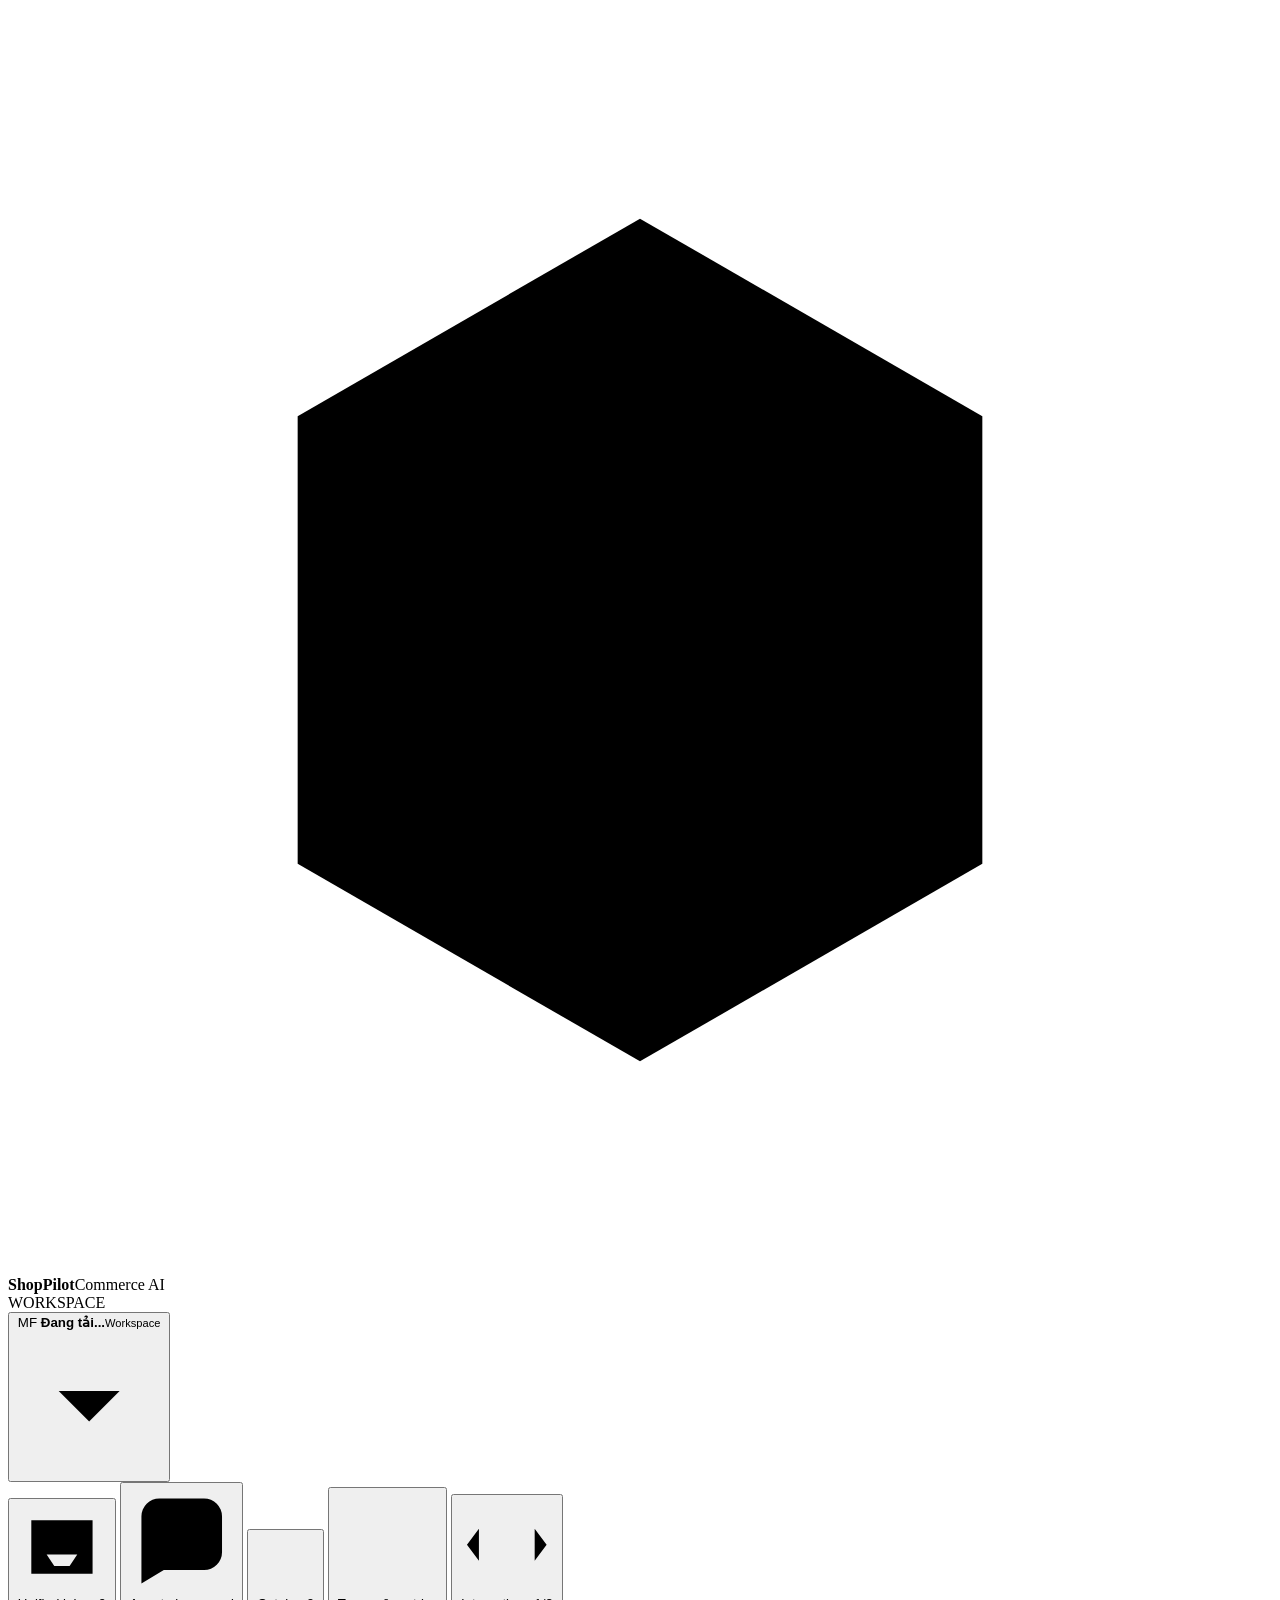
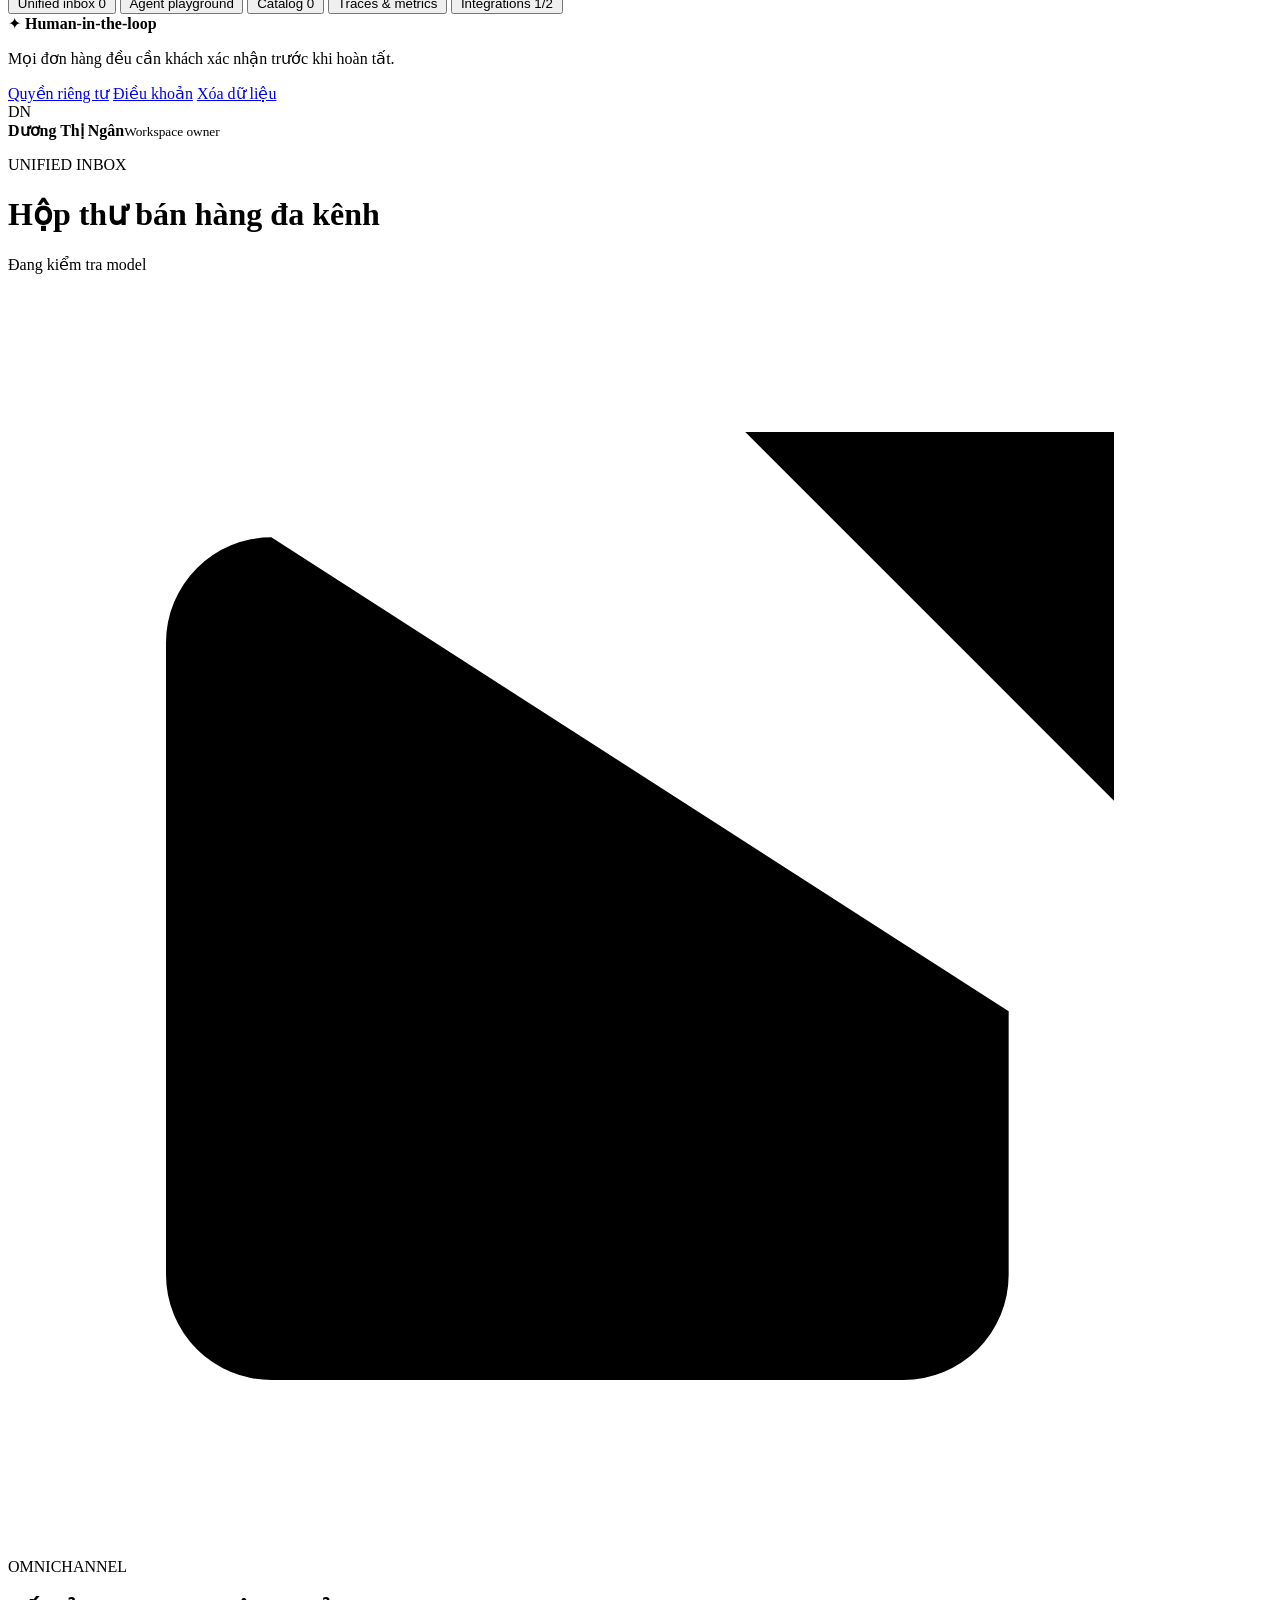
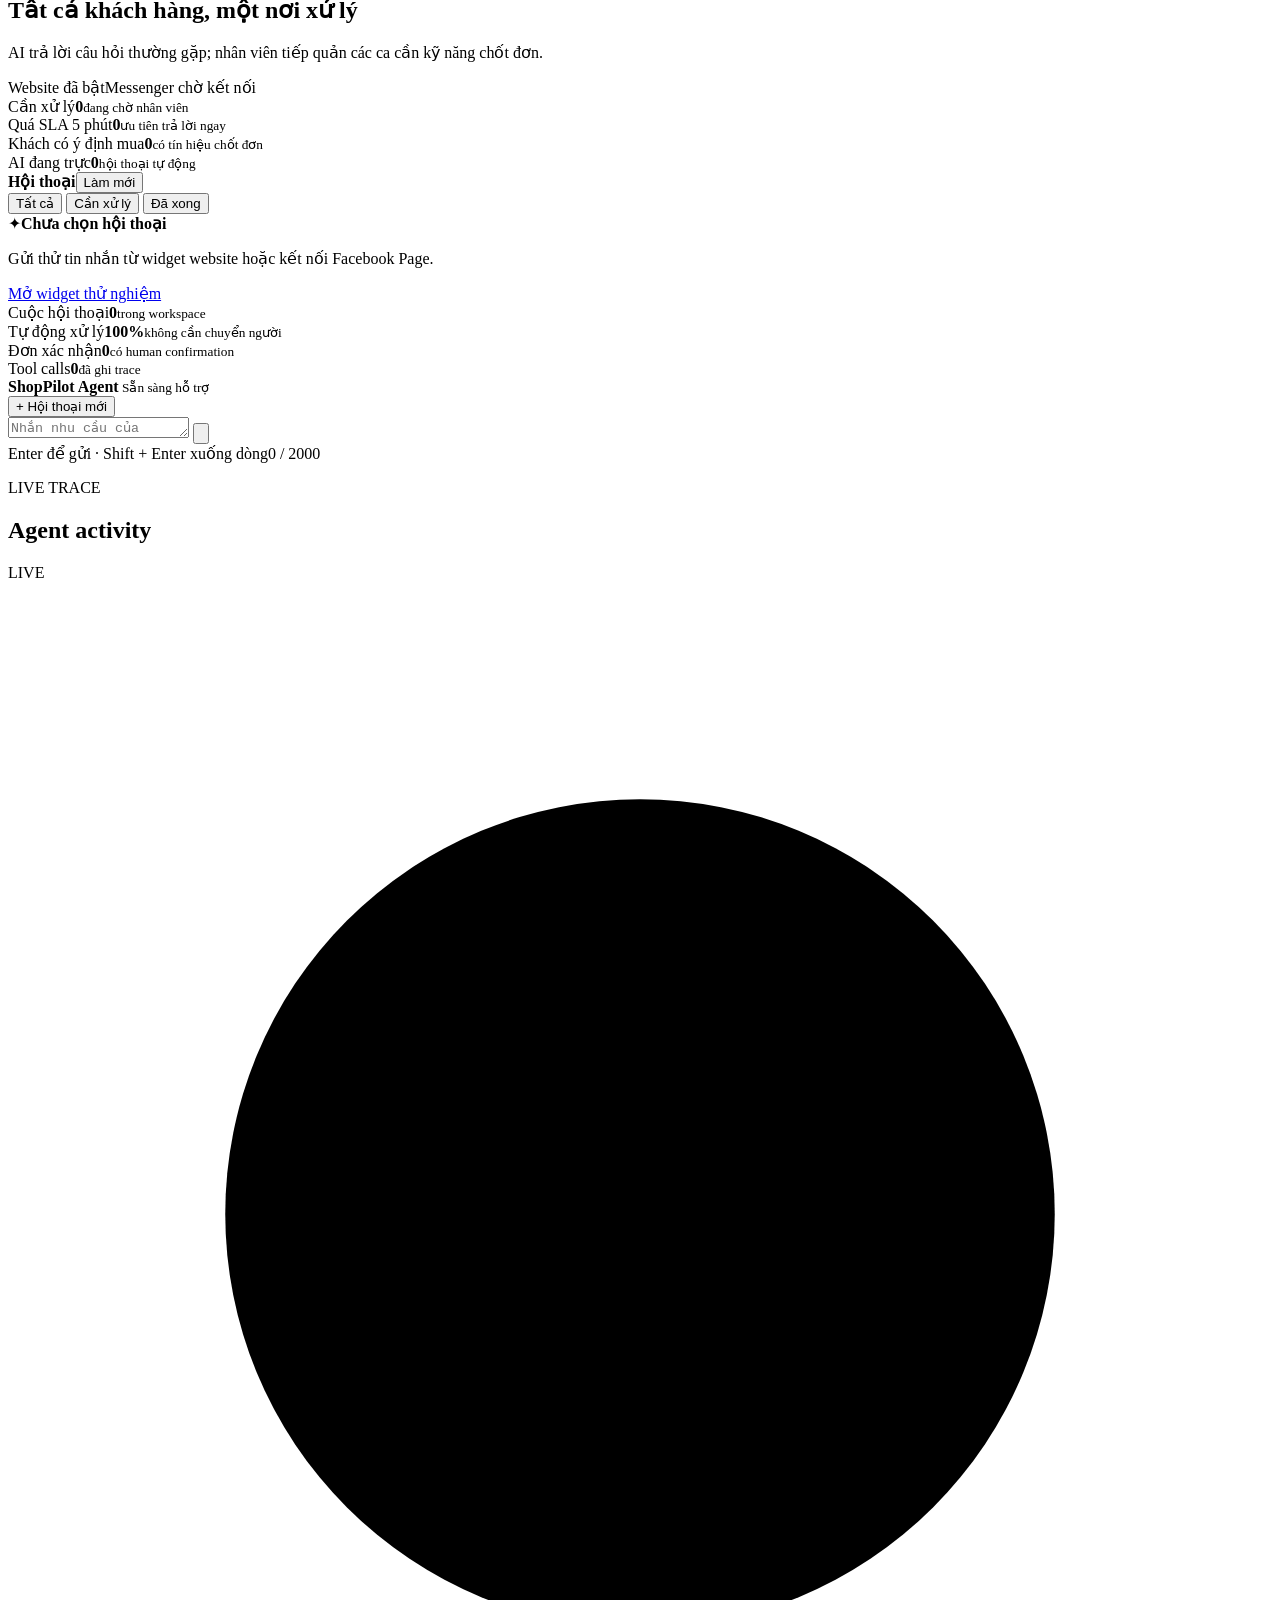
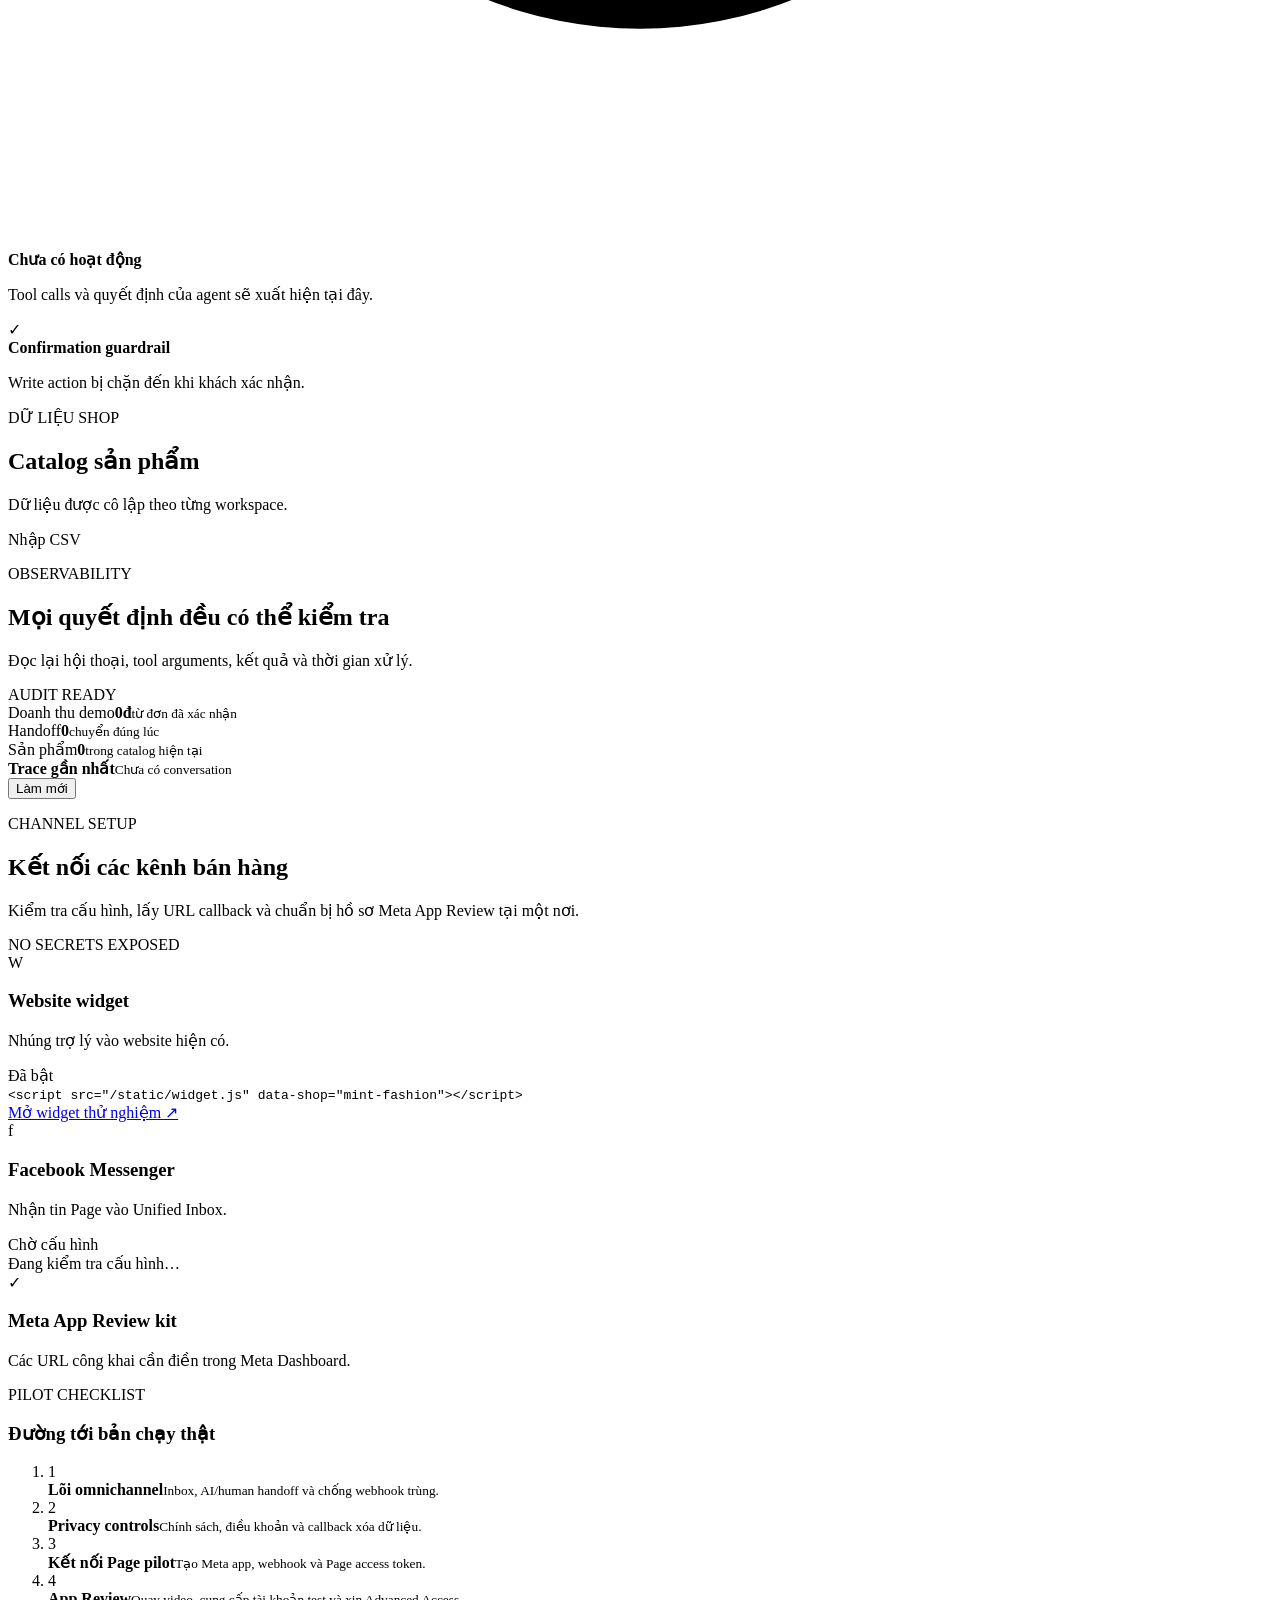
==== app/static/index.html @ 1f30f709 "feat: add grounded human reply copilot" ====
<!doctype html>
<html lang="vi">
<head>
  <meta charset="utf-8">
  <meta name="viewport" content="width=device-width, initial-scale=1">
  <meta name="description" content="ShopPilot AI — nền tảng AI Sales Agent đa cửa hàng">
  <title>ShopPilot AI · Commerce Agent Console</title>
  <link rel="preconnect" href="https://fonts.googleapis.com">
  <link rel="preconnect" href="https://fonts.gstatic.com" crossorigin>
  <link href="https://fonts.googleapis.com/css2?family=DM+Sans:wght@400;500;600;700&family=Manrope:wght@600;700;800&display=swap" rel="stylesheet">
  <link rel="stylesheet" href="/static/styles.css">
</head>
<body>
  <div class="ambient ambient-one"></div>
  <div class="ambient ambient-two"></div>
  <div class="app-shell">
    <aside class="sidebar">
      <div class="brand">
        <div class="brand-mark" aria-hidden="true">
          <svg viewBox="0 0 48 48"><path d="M11 15.5 24 8l13 7.5v17L24 40l-13-7.5z"/><path class="brand-line" d="m17 24 5 5 10-11"/></svg>
        </div>
        <div><strong>ShopPilot</strong><span>Commerce AI</span></div>
      </div>

      <div class="workspace-label">WORKSPACE</div>
      <button class="shop-switcher" id="shop-switcher" type="button">
        <span class="shop-avatar" id="shop-avatar">MF</span>
        <span class="shop-switch-copy"><strong id="shop-name">Đang tải...</strong><small id="shop-category">Workspace</small></span>
        <svg viewBox="0 0 24 24"><path d="m7 10 5 5 5-5"/></svg>
      </button>
      <div class="shop-menu" id="shop-menu" hidden></div>

      <nav class="nav-list" aria-label="Điều hướng chính">
        <button class="nav-item active" data-view="inbox">
          <span class="nav-icon"><svg viewBox="0 0 24 24"><path d="M4 5h16v14H4zM4 14h4l2 3h4l2-3h4"/></svg></span>
          Unified inbox <span class="nav-count" id="inbox-count">0</span>
        </button>
        <button class="nav-item" data-view="playground">
          <span class="nav-icon"><svg viewBox="0 0 24 24"><path d="M21 15a4 4 0 0 1-4 4H8l-5 3V7a4 4 0 0 1 4-4h10a4 4 0 0 1 4 4z"/></svg></span>
          Agent playground <span class="pulse-dot"></span>
        </button>
        <button class="nav-item" data-view="catalog">
          <span class="nav-icon"><svg viewBox="0 0 24 24"><path d="M4 7h16M4 12h16M4 17h10"/></svg></span>
          Catalog <span class="nav-count" id="catalog-count">0</span>
        </button>
        <button class="nav-item" data-view="observability">
          <span class="nav-icon"><svg viewBox="0 0 24 24"><path d="M4 19V9m6 10V5m6 14v-7m4 7H2"/></svg></span>
          Traces & metrics
        </button>
        <button class="nav-item" data-view="integrations">
          <span class="nav-icon"><svg viewBox="0 0 24 24"><path d="M8 12h8M5 8l-3 4 3 4m14-8 3 4-3 4M9 5l6 14"/></svg></span>
          Integrations <span class="nav-count" id="integration-count">1/2</span>
        </button>
      </nav>

      <div class="sidebar-note">
        <span class="note-icon">✦</span>
        <strong>Human-in-the-loop</strong>
        <p>Mọi đơn hàng đều cần khách xác nhận trước khi hoàn tất.</p>
      </div>
      <div class="legal-links" aria-label="Thông tin pháp lý">
        <a href="/privacy" target="_blank">Quyền riêng tư</a>
        <a href="/terms" target="_blank">Điều khoản</a>
        <a href="/data-deletion" target="_blank">Xóa dữ liệu</a>
      </div>
      <div class="profile-row">
        <span class="profile-avatar">DN</span>
        <div><strong>Dương Thị Ngân</strong><small>Workspace owner</small></div>
        <span class="online"></span>
      </div>
    </aside>

    <main class="main-panel">
      <header class="topbar">
        <div><p class="eyebrow" id="view-eyebrow">UNIFIED INBOX</p><h1 id="view-title">Hộp thư bán hàng đa kênh</h1></div>
        <div class="topbar-actions">
          <span class="health-pill"><i></i><span id="model-name">Đang kiểm tra model</span></span>
          <a class="icon-button" href="/docs" target="_blank" aria-label="Mở API docs" title="API docs">
            <svg viewBox="0 0 24 24"><path d="M14 3h7v7m0-7L10 14M5 5h5M5 5a2 2 0 0 0-2 2v12a2 2 0 0 0 2 2h12a2 2 0 0 0 2-2v-5"/></svg>
          </a>
        </div>
      </header>

      <section class="view active" id="view-inbox">
        <div class="inbox-toolbar">
          <div><p class="section-kicker">OMNICHANNEL</p><h2>Tất cả khách hàng, một nơi xử lý</h2><p>AI trả lời câu hỏi thường gặp; nhân viên tiếp quản các ca cần kỹ năng chốt đơn.</p></div>
          <div class="channel-status"><span><i class="web"></i>Website đã bật</span><span id="meta-channel-status"><i></i>Messenger chờ kết nối</span></div>
        </div>
        <div class="inbox-summary">
          <article><span>Cần xử lý</span><strong id="inbox-attention">0</strong><small>đang chờ nhân viên</small></article>
          <article><span>Quá SLA 5 phút</span><strong id="inbox-overdue">0</strong><small>ưu tiên trả lời ngay</small></article>
          <article><span>Khách có ý định mua</span><strong id="inbox-sales-leads">0</strong><small>có tín hiệu chốt đơn</small></article>
          <article><span>AI đang trực</span><strong id="inbox-automated">0</strong><small>hội thoại tự động</small></article>
        </div>
        <div class="inbox-layout">
          <aside class="conversation-panel">
            <div class="conversation-head"><strong>Hội thoại</strong><button class="text-button" id="refresh-inbox">Làm mới</button></div>
            <div class="inbox-filters" aria-label="Lọc hội thoại">
              <button class="active" type="button" data-inbox-filter="all">Tất cả</button>
              <button type="button" data-inbox-filter="attention">Cần xử lý</button>
              <button type="button" data-inbox-filter="resolved">Đã xong</button>
            </div>
            <div id="conversation-list" class="conversation-list"></div>
          </aside>
          <section class="thread-panel">
            <div class="thread-empty" id="thread-empty"><span>✦</span><strong>Chưa chọn hội thoại</strong><p>Gửi thử tin nhắn từ widget website hoặc kết nối Facebook Page.</p><a href="/static/widget.html?shop=mint-fashion" target="_blank">Mở widget thử nghiệm</a></div>
            <div id="thread-content" class="thread-content" hidden>
              <header class="thread-head">
                <div><strong id="thread-customer">Khách hàng</strong><small><span id="thread-channel">Website</span> · <span id="thread-status">AI đang xử lý</span></small></div>
                <div class="thread-actions">
                  <button type="button" class="workflow-button copilot-button" id="copilot-assist">✦ AI gợi ý</button>
                  <button type="button" class="workflow-button" id="takeover-conversation">Nhận xử lý</button>
                  <button type="button" class="workflow-button complete" id="resolve-conversation">Hoàn tất</button>
                  <label class="bot-toggle"><input type="checkbox" id="bot-enabled" checked><span></span><em id="bot-label">AI đang trả lời</em></label>
                </div>
              </header>
              <div class="thread-messages" id="thread-messages"></div>
              <aside class="copilot-card" id="copilot-card" hidden>
                <header><div><span>SHOPPILOT COPILOT</span><strong>Bản nháp dành cho nhân viên</strong></div><button type="button" id="dismiss-copilot" aria-label="Đóng gợi ý">×</button></header>
                <div class="copilot-summary"><small>Tóm tắt hội thoại</small><p id="copilot-summary"></p></div>
                <div class="copilot-draft"><small>Câu trả lời đề xuất</small><p id="copilot-draft"></p></div>
                <div class="copilot-foot"><div id="copilot-risks" class="copilot-risks"></div><button type="button" id="use-copilot">Chèn vào ô trả lời</button></div>
              </aside>
              <form class="thread-composer" id="thread-reply-form"><input id="thread-reply-input" maxlength="2000" placeholder="Nhân viên nhập câu trả lời…"><button type="submit">Gửi</button></form>
              <div class="handoff-note">Copilot chỉ soạn nháp. Nhân viên luôn kiểm tra và chủ động nhấn gửi.</div>
            </div>
          </section>
        </div>
      </section>

      <section class="view" id="view-playground">
        <div class="metric-strip">
          <article><span>Cuộc hội thoại</span><strong id="metric-conversations">0</strong><small>trong workspace</small></article>
          <article><span>Tự động xử lý</span><strong id="metric-automation">100%</strong><small>không cần chuyển người</small></article>
          <article><span>Đơn xác nhận</span><strong id="metric-orders">0</strong><small>có human confirmation</small></article>
          <article><span>Tool calls</span><strong id="metric-tools">0</strong><small>đã ghi trace</small></article>
        </div>

        <div class="playground-grid">
          <section class="chat-card">
            <div class="chat-head">
              <div class="agent-identity"><span class="agent-orb"></span><div><strong>ShopPilot Agent</strong><small><span class="status-dot"></span> Sẵn sàng hỗ trợ</small></div></div>
              <button class="text-button" id="new-chat" type="button">+ Hội thoại mới</button>
            </div>
            <div class="messages" id="messages" aria-live="polite"></div>
            <div class="quick-replies" id="quick-replies"></div>
            <form class="composer" id="chat-form">
              <textarea id="chat-input" rows="1" maxlength="2000" placeholder="Nhắn nhu cầu của khách..." aria-label="Tin nhắn"></textarea>
              <button class="send-button" type="submit" aria-label="Gửi tin nhắn"><svg viewBox="0 0 24 24"><path d="m4 4 16 8-16 8 3-8zM7 12h13"/></svg></button>
            </form>
            <div class="composer-foot"><span>Enter để gửi · Shift + Enter xuống dòng</span><span id="char-count">0 / 2000</span></div>
          </section>

          <aside class="inspector-card">
            <div class="inspector-head"><div><p class="eyebrow">LIVE TRACE</p><h2>Agent activity</h2></div><span class="live-badge">LIVE</span></div>
            <div class="trace-empty" id="trace-empty">
              <span class="trace-illustration"><svg viewBox="0 0 64 64"><circle cx="32" cy="32" r="21"/><path d="M32 19v13l9 6"/></svg></span>
              <strong>Chưa có hoạt động</strong><p>Tool calls và quyết định của agent sẽ xuất hiện tại đây.</p>
            </div>
            <div class="trace-list" id="trace-list"></div>
            <div class="guardrail-card"><span class="shield">✓</span><div><strong>Confirmation guardrail</strong><p>Write action bị chặn đến khi khách xác nhận.</p></div></div>
          </aside>
        </div>
      </section>

      <section class="view" id="view-catalog">
        <div class="section-toolbar">
          <div><p class="section-kicker">DỮ LIỆU SHOP</p><h2>Catalog sản phẩm</h2><p>Dữ liệu được cô lập theo từng workspace.</p></div>
          <label class="upload-button">Nhập CSV<input id="csv-input" type="file" accept=".csv" hidden></label>
        </div>
        <div class="catalog-grid" id="catalog-grid"></div>
      </section>

      <section class="view" id="view-observability">
        <div class="observability-hero">
          <div><p class="section-kicker">OBSERVABILITY</p><h2>Mọi quyết định đều có thể kiểm tra</h2><p>Đọc lại hội thoại, tool arguments, kết quả và thời gian xử lý.</p></div>
          <span class="audit-badge">AUDIT READY</span>
        </div>
        <div class="metric-strip large">
          <article><span>Doanh thu demo</span><strong id="metric-revenue">0đ</strong><small>từ đơn đã xác nhận</small></article>
          <article><span>Handoff</span><strong id="metric-handoffs">0</strong><small>chuyển đúng lúc</small></article>
          <article><span>Sản phẩm</span><strong id="metric-products">0</strong><small>trong catalog hiện tại</small></article>
        </div>
        <div class="trace-table-card">
          <div class="table-head"><div><strong>Trace gần nhất</strong><small id="trace-conversation-id">Chưa có conversation</small></div><button id="refresh-trace" class="text-button">Làm mới</button></div>
          <div id="full-trace" class="full-trace"></div>
        </div>
      </section>

      <section class="view" id="view-integrations">
        <div class="integration-hero">
          <div><p class="section-kicker">CHANNEL SETUP</p><h2>Kết nối các kênh bán hàng</h2><p>Kiểm tra cấu hình, lấy URL callback và chuẩn bị hồ sơ Meta App Review tại một nơi.</p></div>
          <span class="audit-badge">NO SECRETS EXPOSED</span>
        </div>
        <div class="integration-grid">
          <article class="integration-card channel-card">
            <div class="integration-card-head"><span class="integration-logo web-logo">W</span><div><h3>Website widget</h3><p>Nhúng trợ lý vào website hiện có.</p></div><span class="connection-badge connected">Đã bật</span></div>
            <div class="code-block"><code>&lt;script src="/static/widget.js" data-shop="mint-fashion"&gt;&lt;/script&gt;</code></div>
            <a class="integration-action" href="/static/widget.html?shop=mint-fashion" target="_blank">Mở widget thử nghiệm ↗</a>
          </article>

          <article class="integration-card channel-card">
            <div class="integration-card-head"><span class="integration-logo meta-logo">f</span><div><h3>Facebook Messenger</h3><p>Nhận tin Page vào Unified Inbox.</p></div><span class="connection-badge" id="meta-connection-badge">Chờ cấu hình</span></div>
            <div class="requirement-list" id="meta-requirements"><div class="requirement-loading">Đang kiểm tra cấu hình…</div></div>
          </article>

          <article class="integration-card review-card">
            <div class="integration-card-head"><span class="integration-logo shield-logo">✓</span><div><h3>Meta App Review kit</h3><p>Các URL công khai cần điền trong Meta Dashboard.</p></div></div>
            <div class="review-url-list" id="meta-review-urls"></div>
          </article>

          <article class="integration-card roadmap-card">
            <p class="section-kicker">PILOT CHECKLIST</p>
            <h3>Đường tới bản chạy thật</h3>
            <ol class="setup-steps">
              <li class="done"><span>1</span><div><strong>Lõi omnichannel</strong><small>Inbox, AI/human handoff và chống webhook trùng.</small></div></li>
              <li class="done"><span>2</span><div><strong>Privacy controls</strong><small>Chính sách, điều khoản và callback xóa dữ liệu.</small></div></li>
              <li><span>3</span><div><strong>Kết nối Page pilot</strong><small>Tạo Meta app, webhook và Page access token.</small></div></li>
              <li><span>4</span><div><strong>App Review</strong><small>Quay video, cung cấp tài khoản test và xin Advanced Access.</small></div></li>
            </ol>
          </article>
        </div>
      </section>
    </main>
  </div>
  <div class="toast" id="toast" role="status"></div>
  <script src="/static/app.js" defer></script>
</body>
</html>
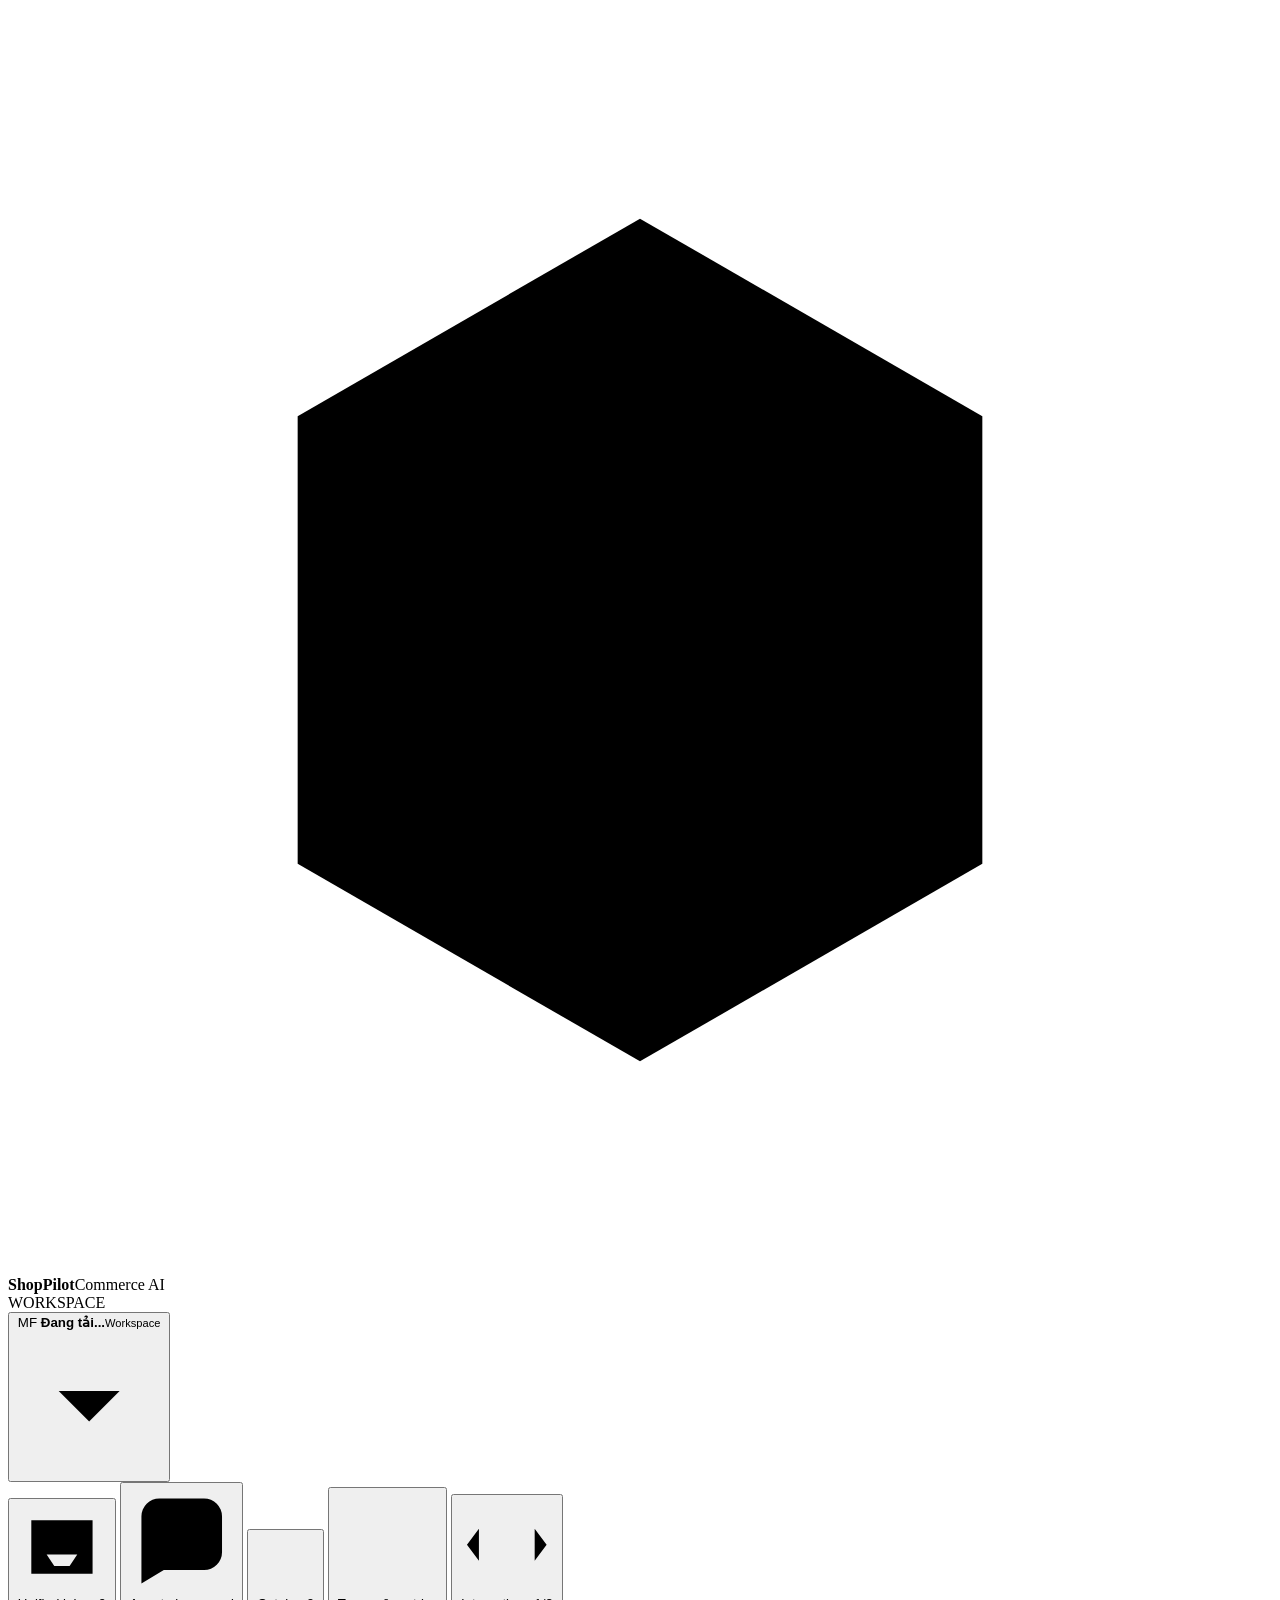
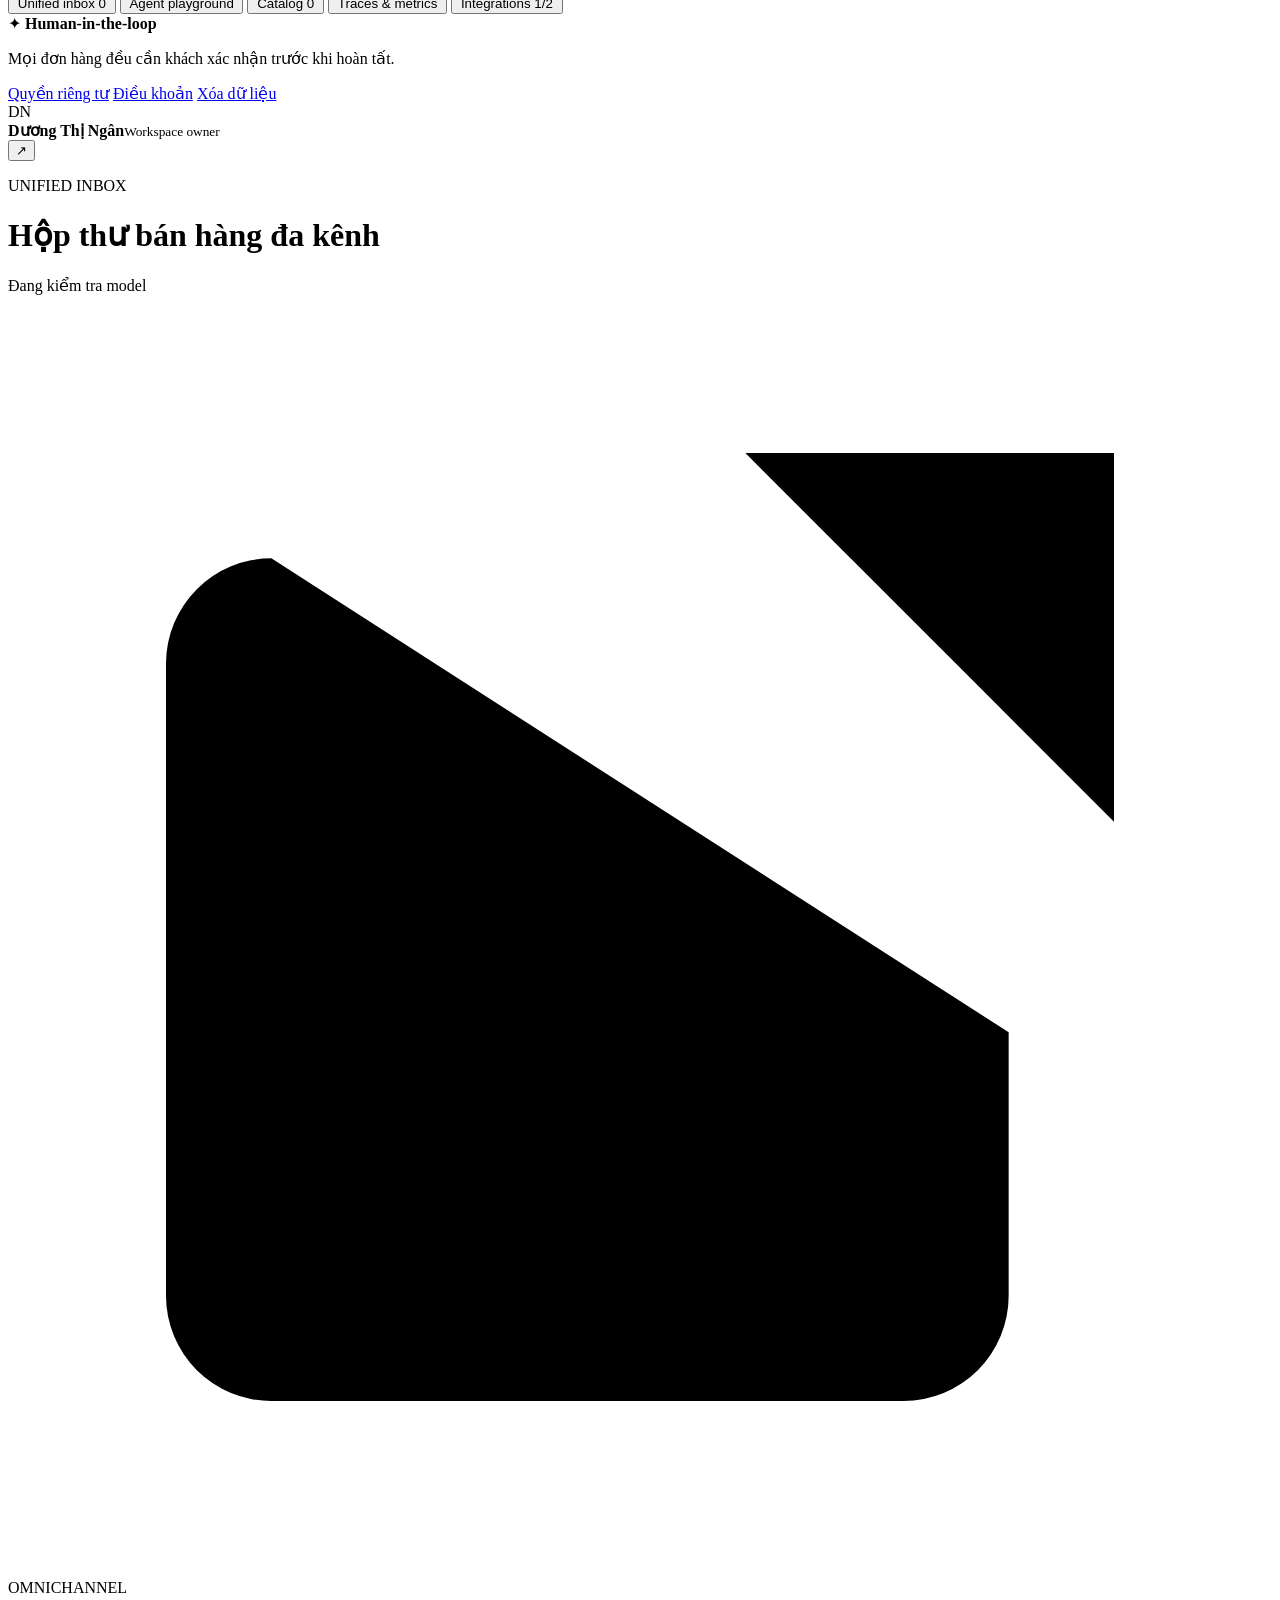
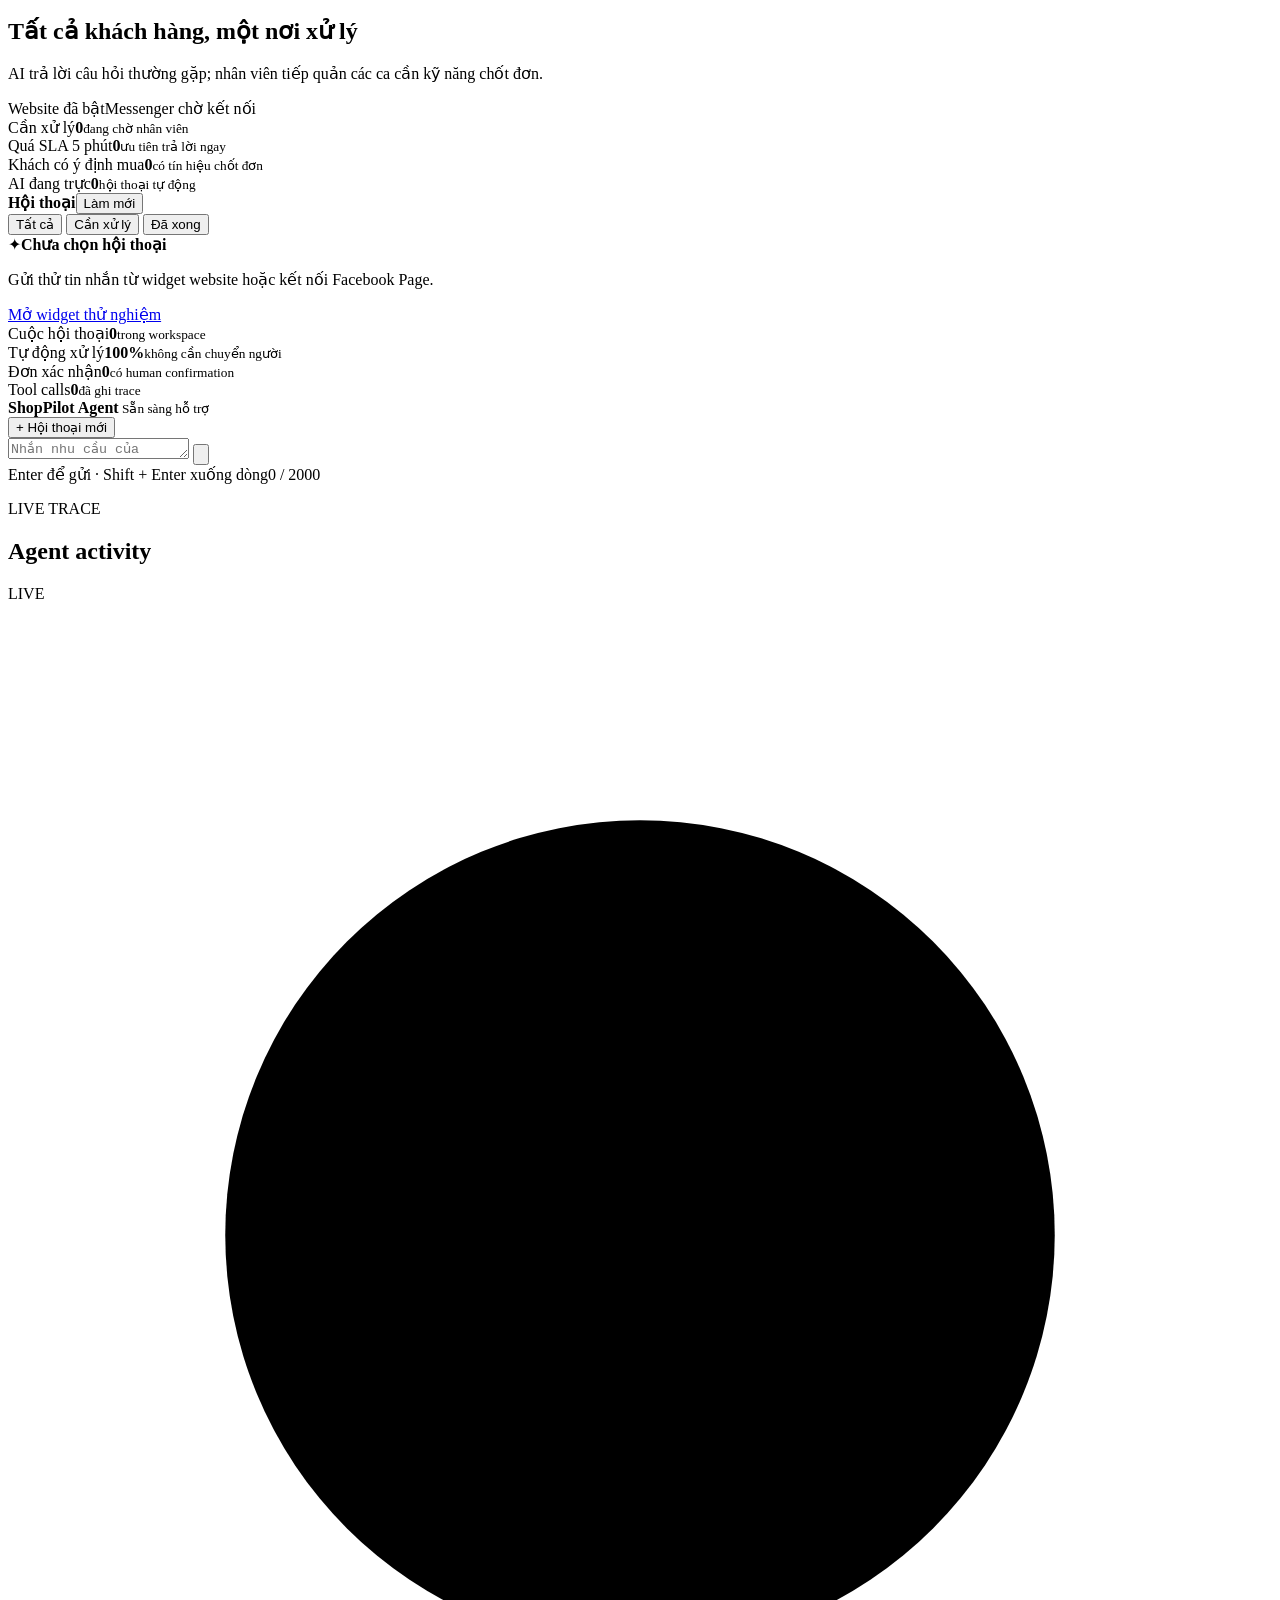
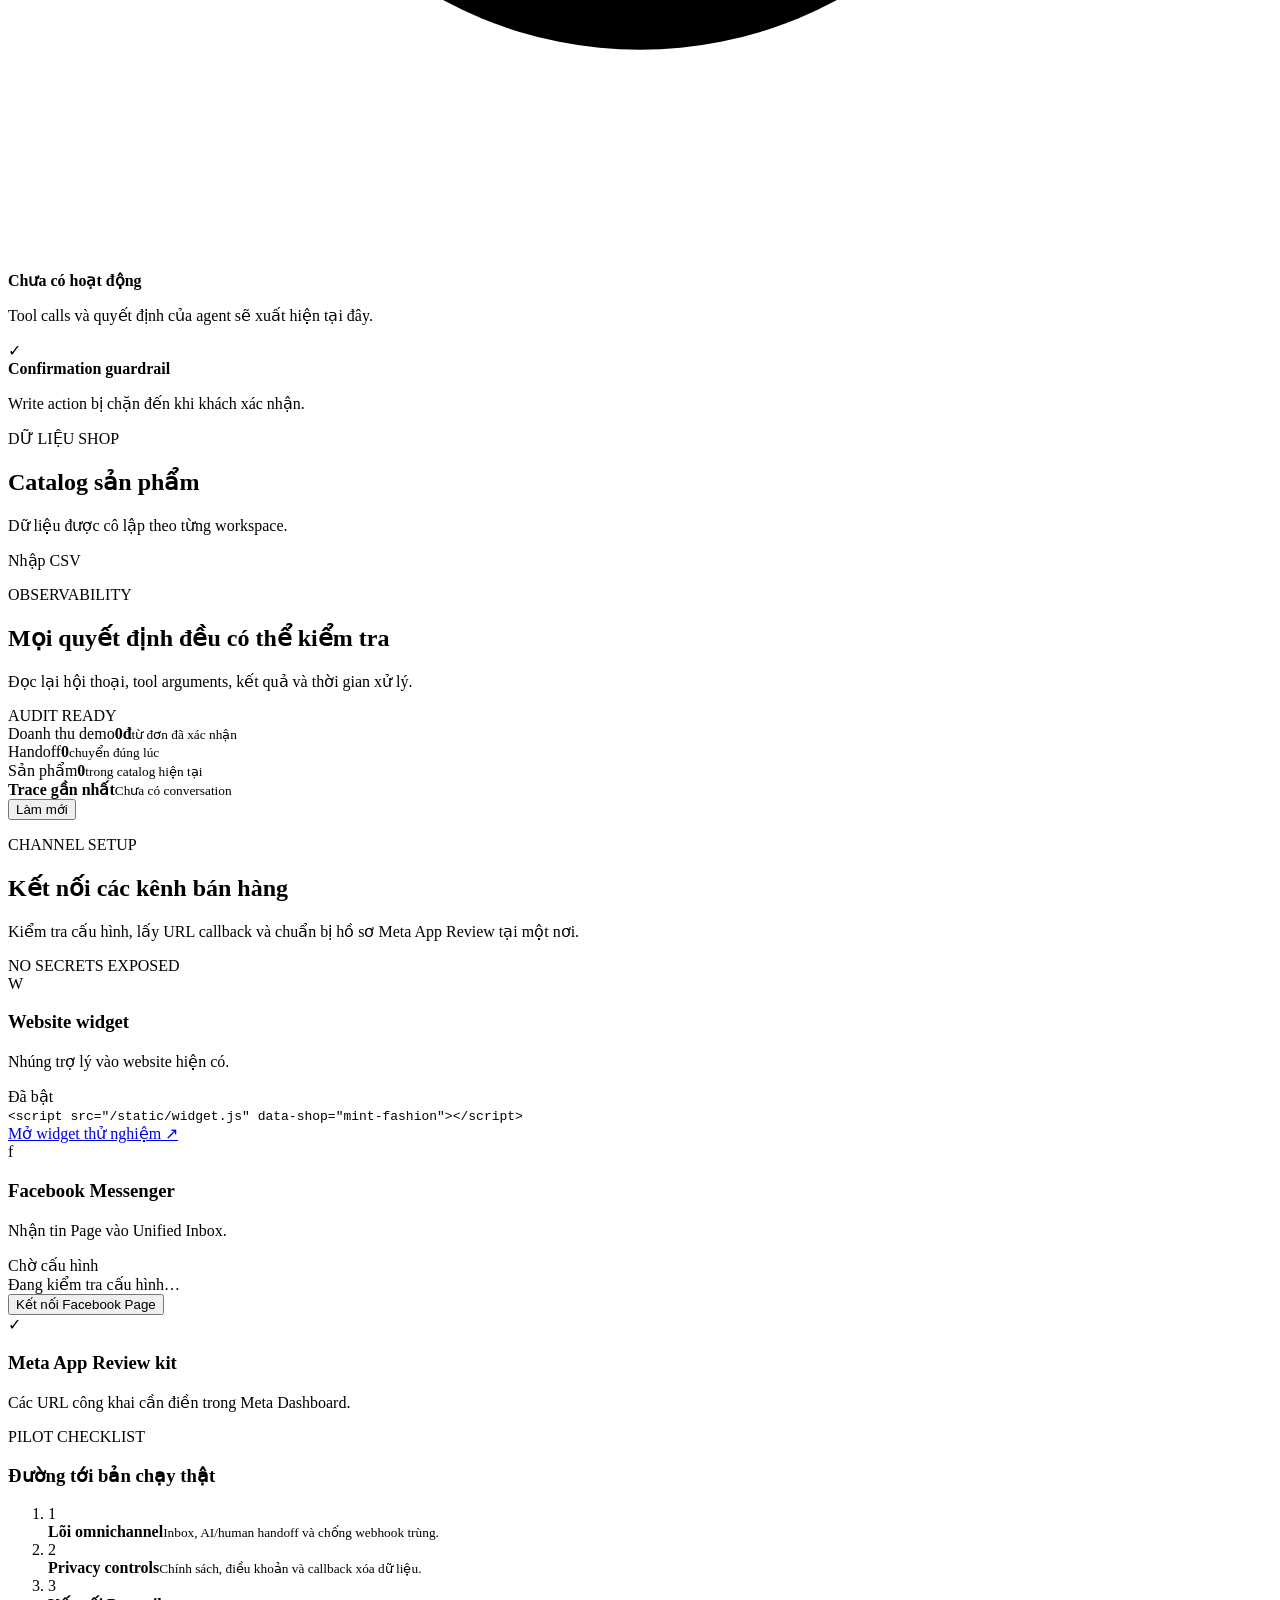
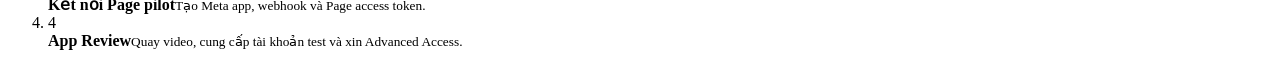
==== commit e5c95c8a: "feat: add secure accounts and Meta OAuth onboarding" ====
--- a/app/static/index.html
+++ b/app/static/index.html
@@ -63,11 +63,12 @@
         <a href="/terms" target="_blank">Điều khoản</a>
         <a href="/data-deletion" target="_blank">Xóa dữ liệu</a>
       </div>
-      <div class="profile-row">
-        <span class="profile-avatar">DN</span>
-        <div><strong>Dương Thị Ngân</strong><small>Workspace owner</small></div>
-        <span class="online"></span>
-      </div>
+        <div class="profile-row">
+          <span class="profile-avatar" id="profile-avatar">DN</span>
+          <div><strong id="profile-name">Dương Thị Ngân</strong><small id="profile-role">Workspace owner</small></div>
+          <span class="online"></span>
+          <button type="button" class="logout-button" id="logout-button" title="Đăng xuất">↗</button>
+        </div>
     </aside>
 
     <main class="main-panel">
@@ -202,6 +203,7 @@
           <article class="integration-card channel-card">
             <div class="integration-card-head"><span class="integration-logo meta-logo">f</span><div><h3>Facebook Messenger</h3><p>Nhận tin Page vào Unified Inbox.</p></div><span class="connection-badge" id="meta-connection-badge">Chờ cấu hình</span></div>
             <div class="requirement-list" id="meta-requirements"><div class="requirement-loading">Đang kiểm tra cấu hình…</div></div>
+            <button type="button" class="meta-connect-button" id="meta-connect-button">Kết nối Facebook Page</button>
           </article>
 
           <article class="integration-card review-card">
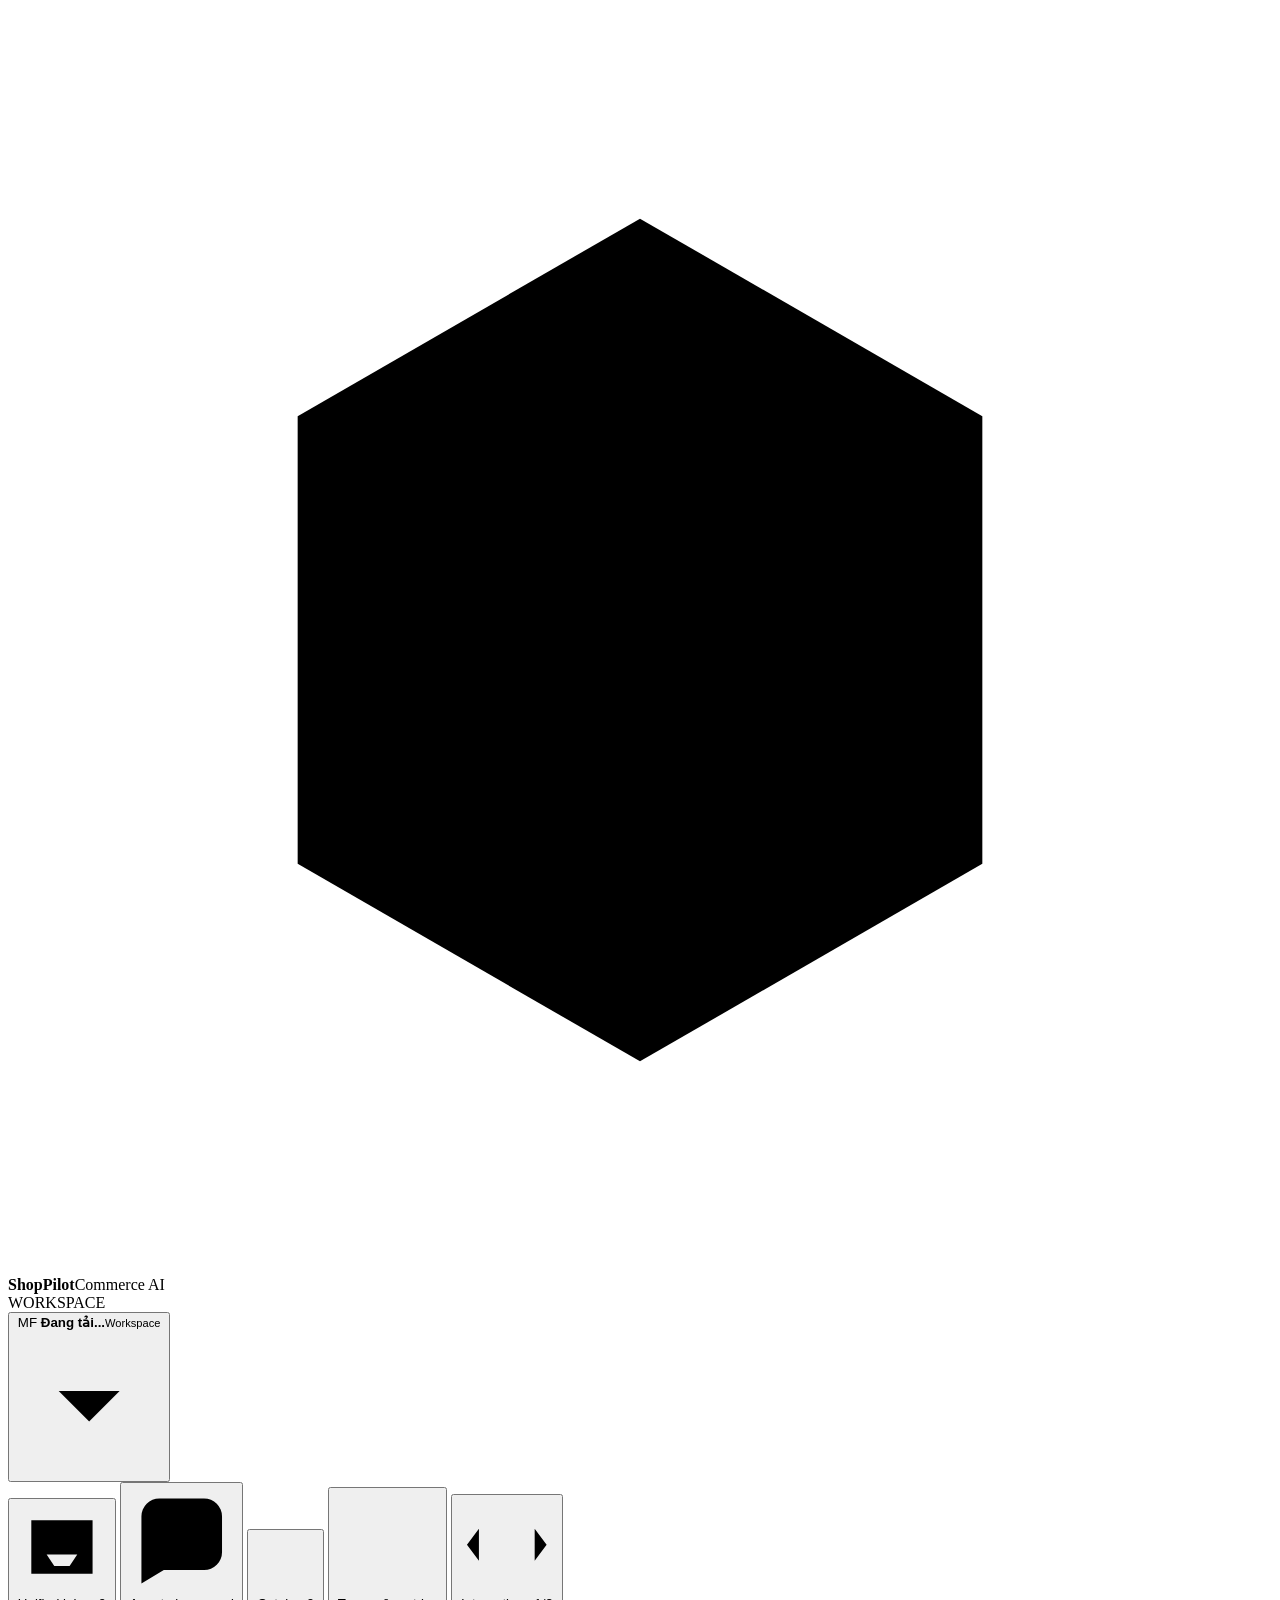
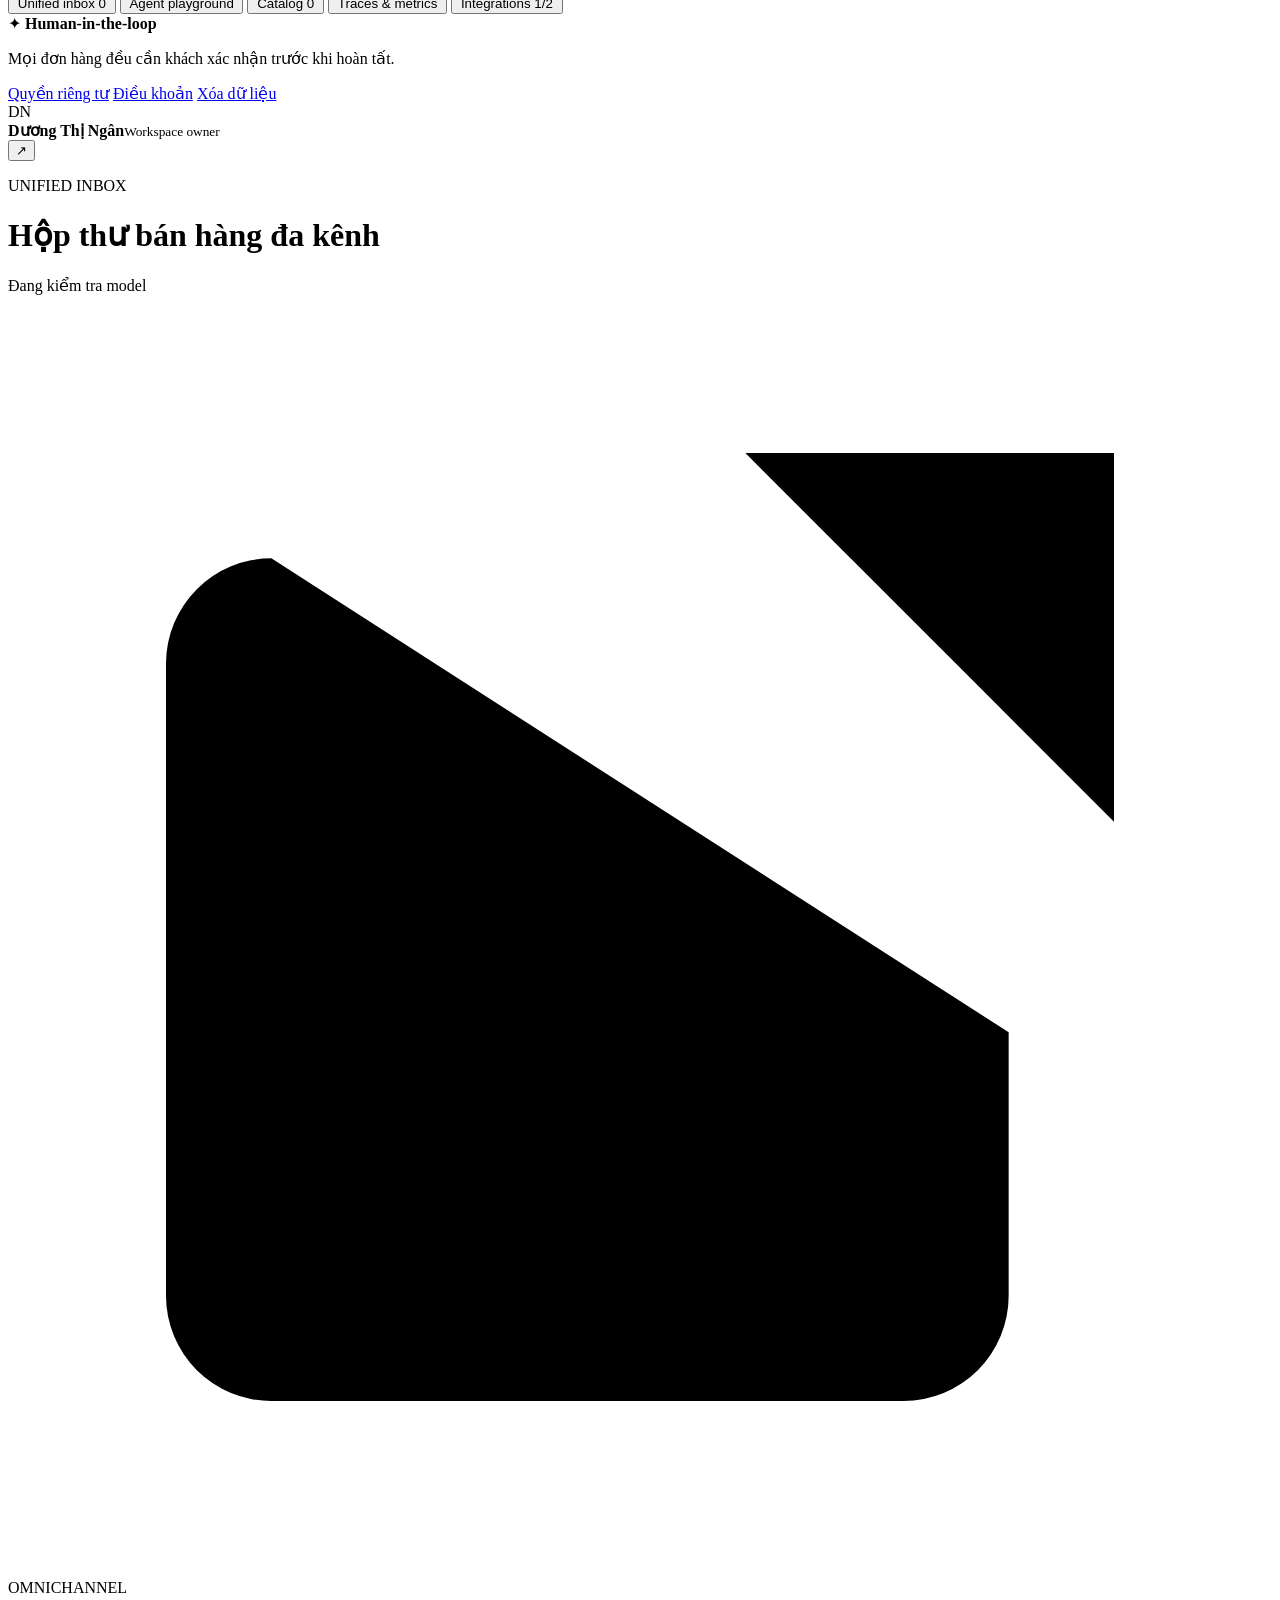
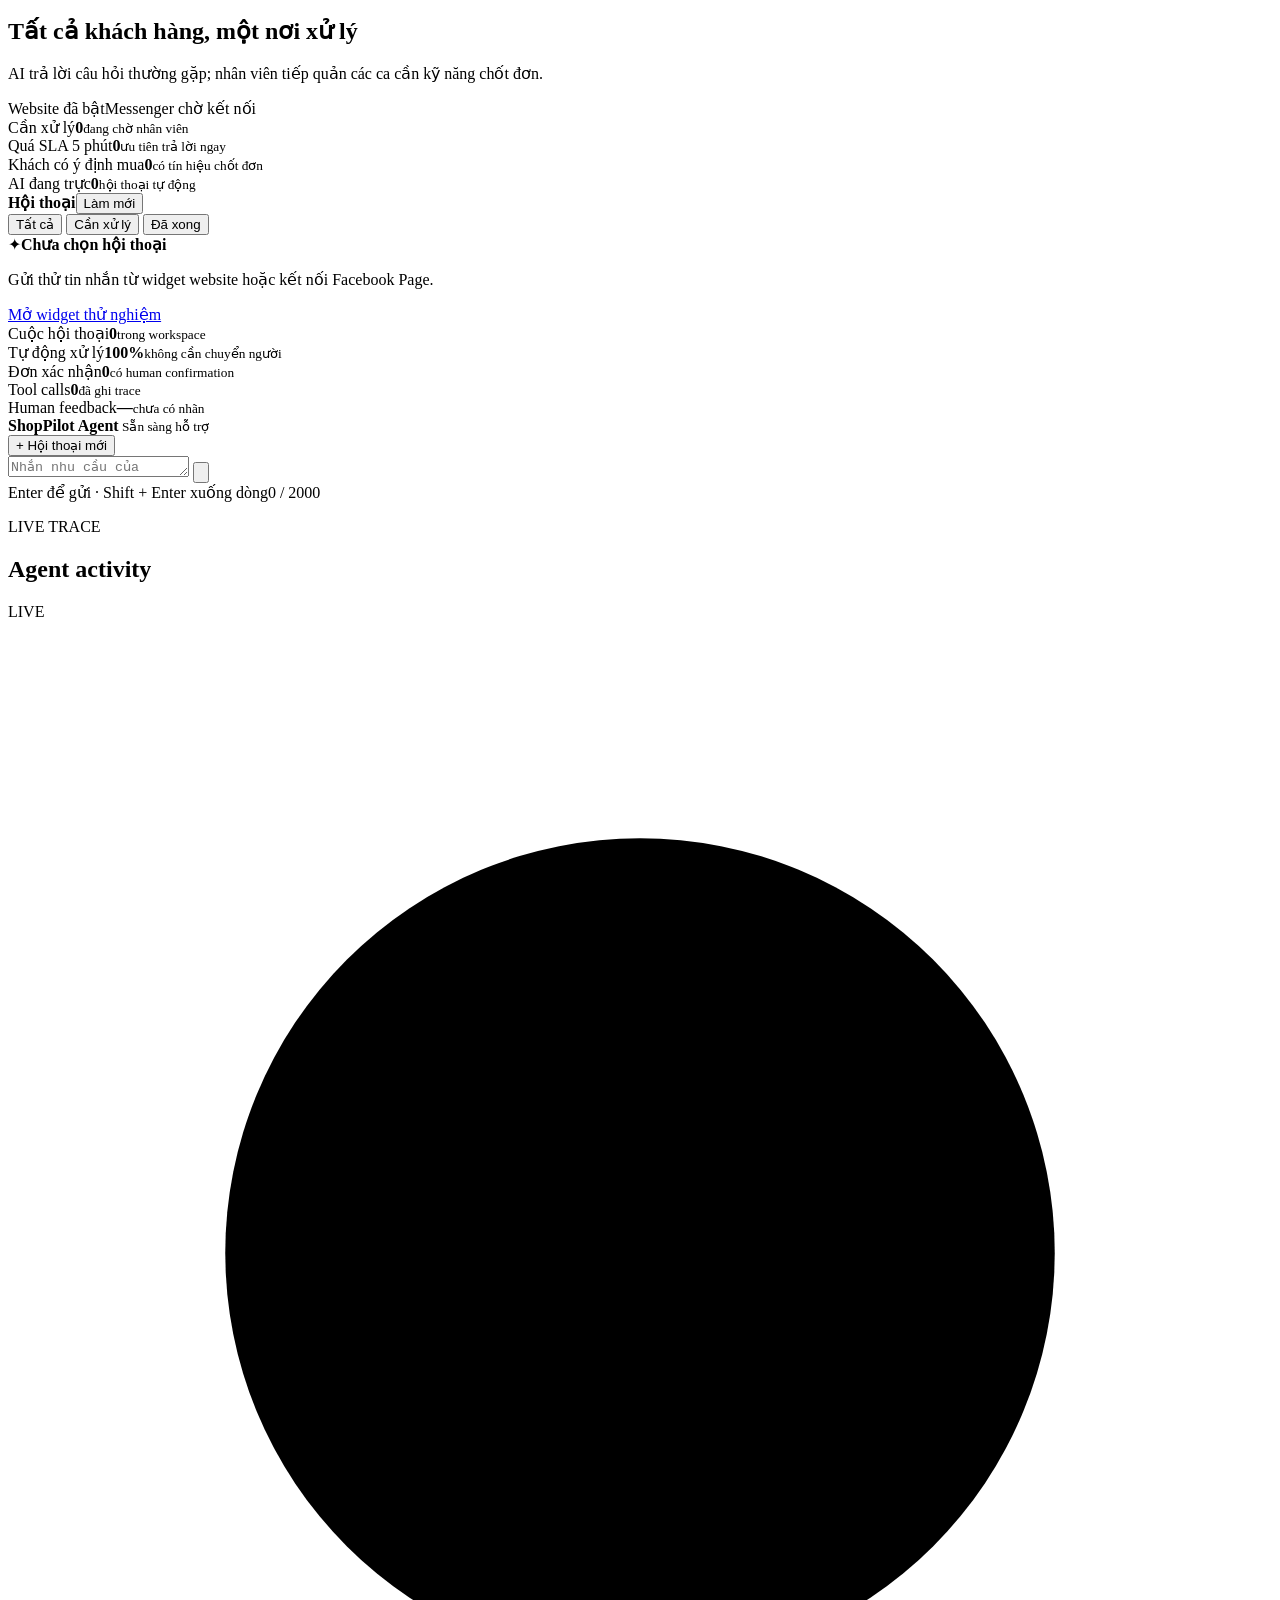
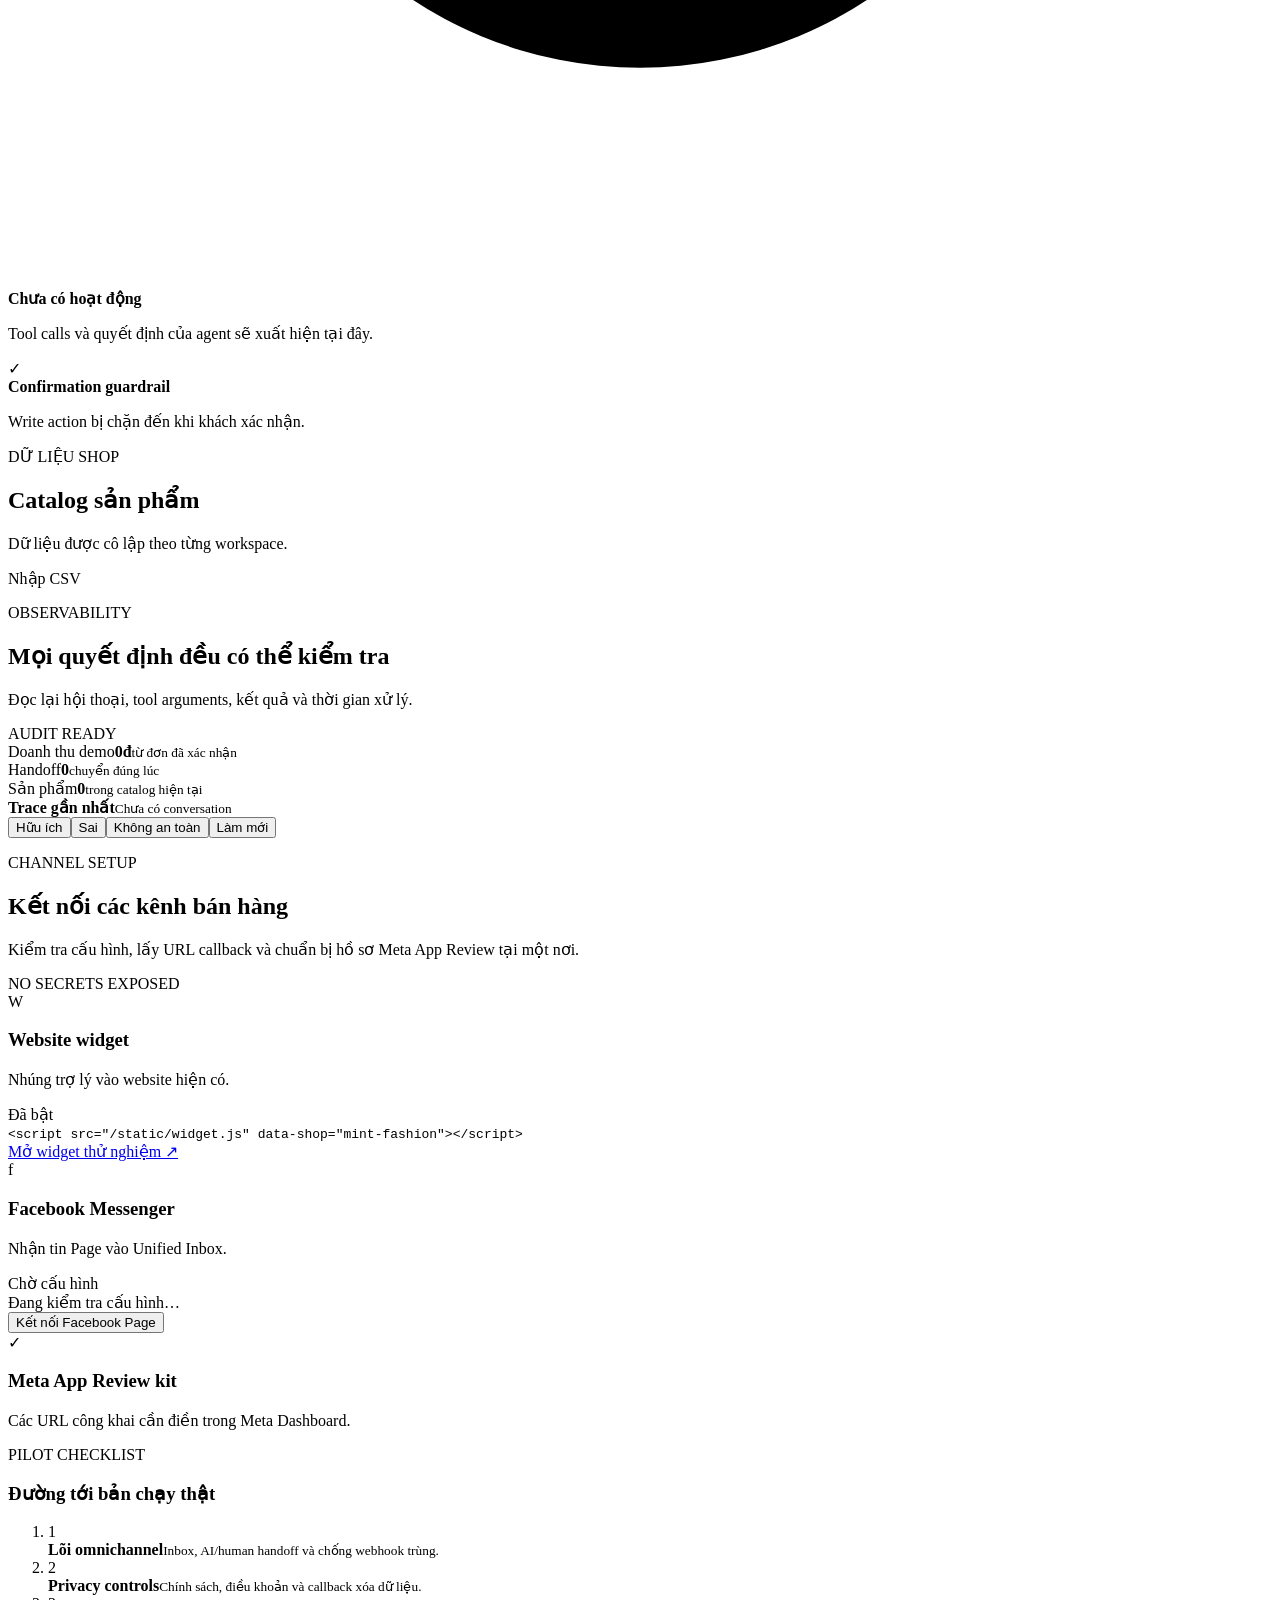
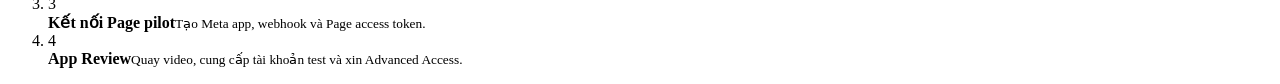
==== commit 7b41ed5d: "feat: complete production readiness for v1" ====
--- a/app/static/index.html
+++ b/app/static/index.html
@@ -135,6 +135,7 @@
           <article><span>Tự động xử lý</span><strong id="metric-automation">100%</strong><small>không cần chuyển người</small></article>
           <article><span>Đơn xác nhận</span><strong id="metric-orders">0</strong><small>có human confirmation</small></article>
           <article><span>Tool calls</span><strong id="metric-tools">0</strong><small>đã ghi trace</small></article>
+          <article><span>Human feedback</span><strong id="metric-feedback">—</strong><small id="metric-feedback-count">chưa có nhãn</small></article>
         </div>
 
         <div class="playground-grid">
@@ -183,7 +184,7 @@
           <article><span>Sản phẩm</span><strong id="metric-products">0</strong><small>trong catalog hiện tại</small></article>
         </div>
         <div class="trace-table-card">
-          <div class="table-head"><div><strong>Trace gần nhất</strong><small id="trace-conversation-id">Chưa có conversation</small></div><button id="refresh-trace" class="text-button">Làm mới</button></div>
+          <div class="table-head"><div><strong>Trace gần nhất</strong><small id="trace-conversation-id">Chưa có conversation</small></div><div><button class="text-button feedback-button" data-label="helpful">Hữu ích</button><button class="text-button feedback-button" data-label="incorrect">Sai</button><button class="text-button feedback-button" data-label="unsafe">Không an toàn</button><button id="refresh-trace" class="text-button">Làm mới</button></div></div>
           <div id="full-trace" class="full-trace"></div>
         </div>
       </section>
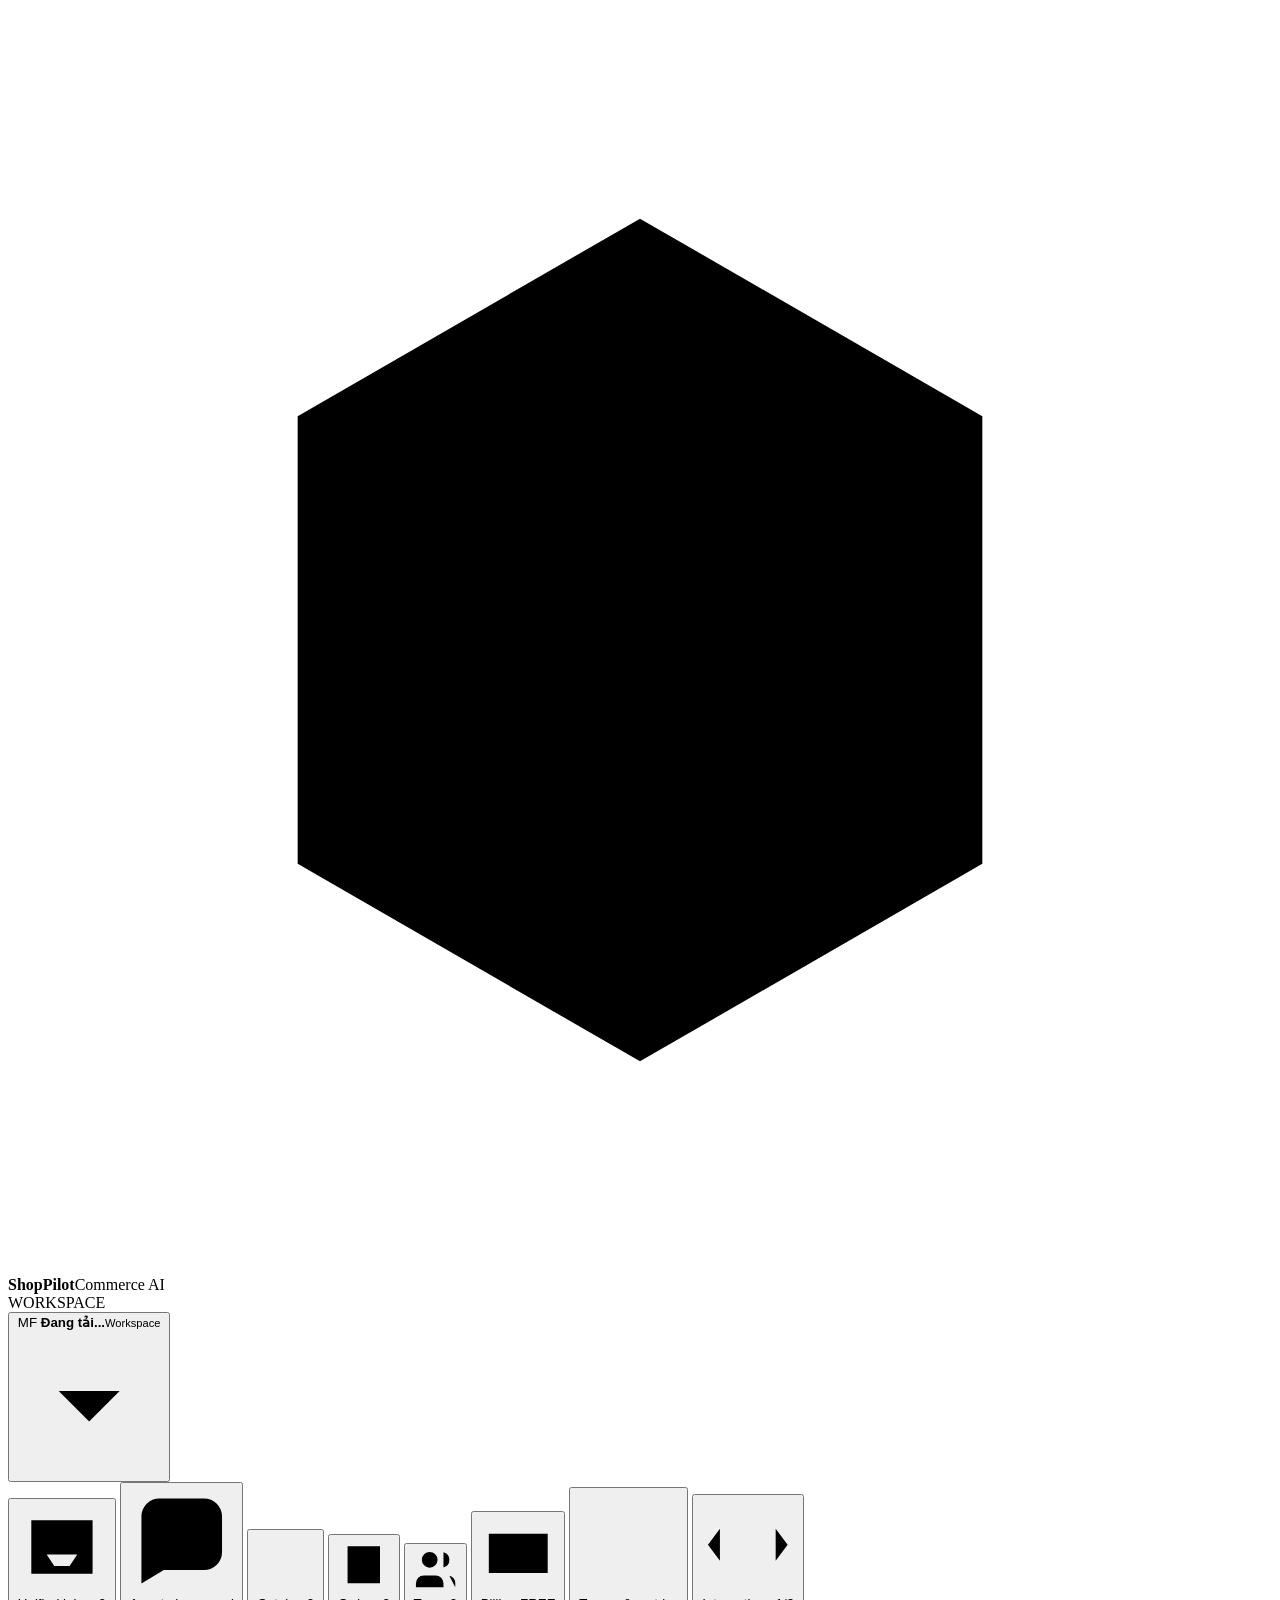
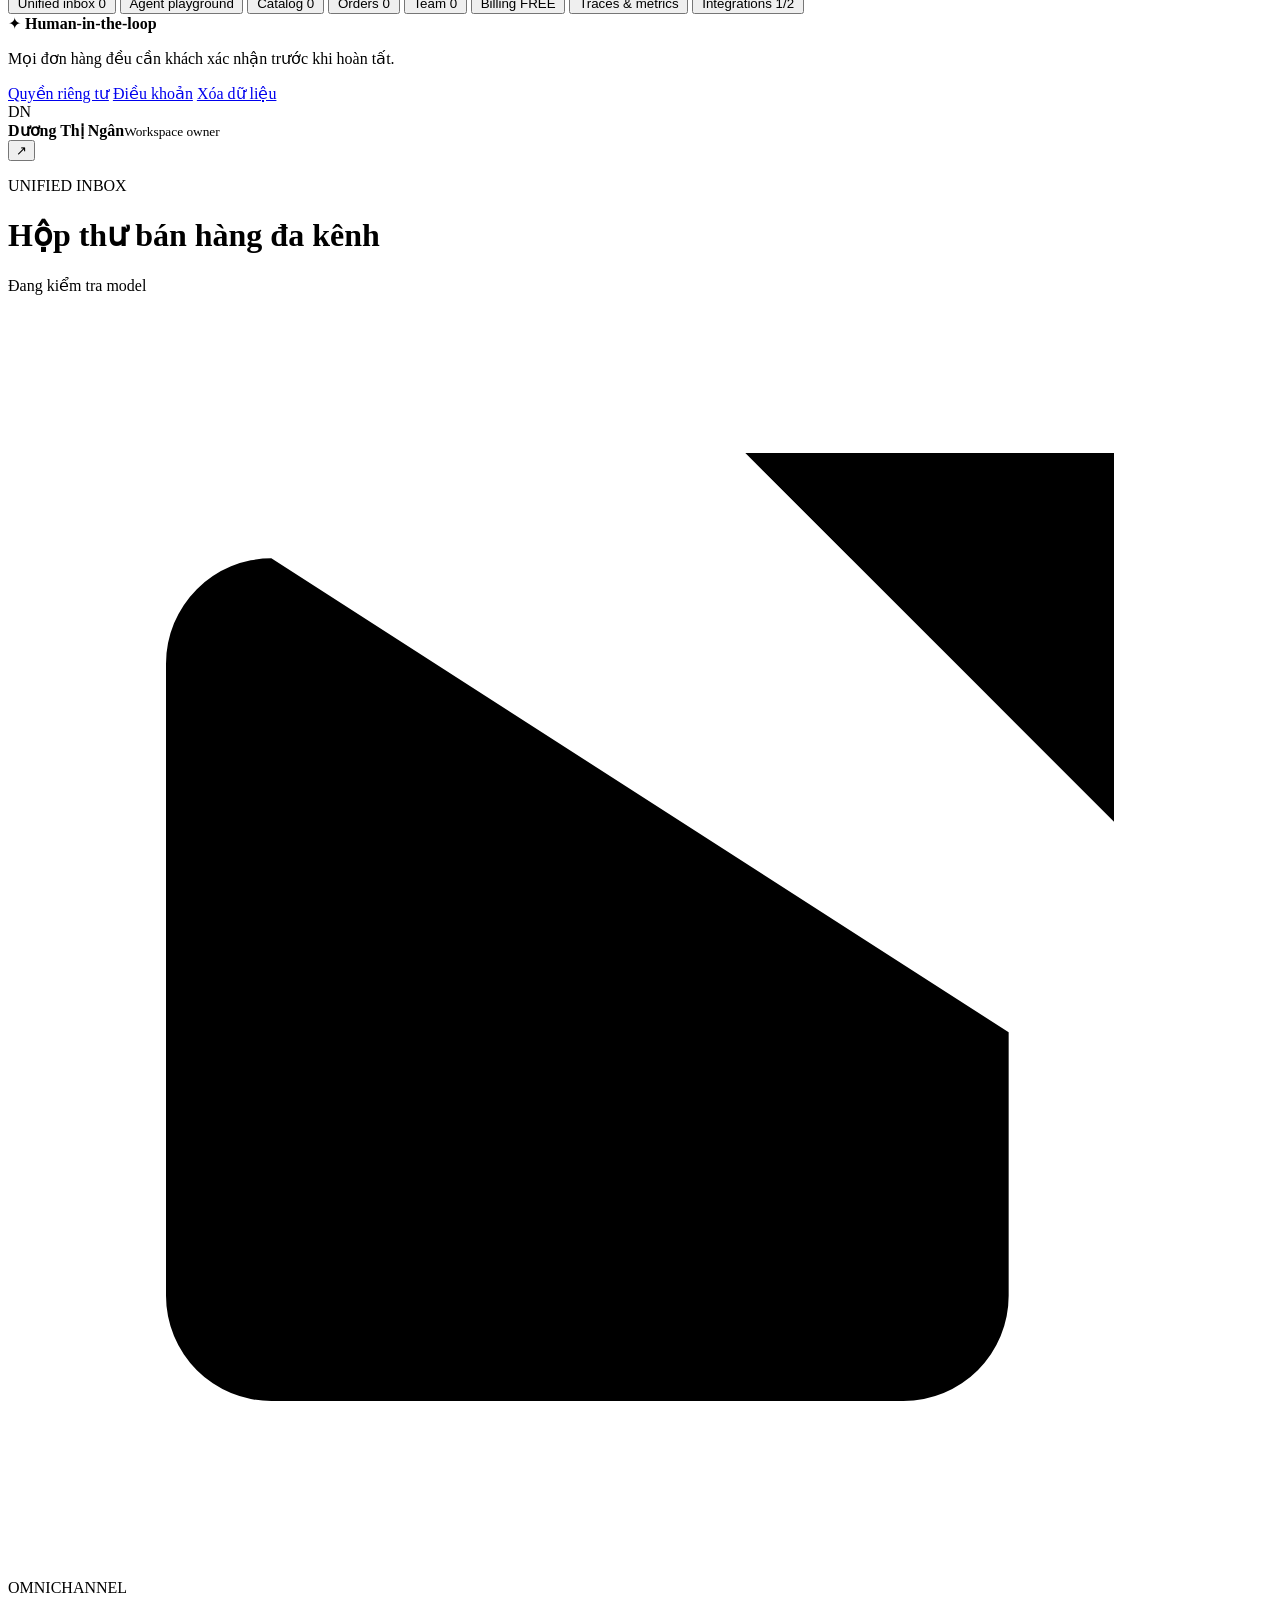
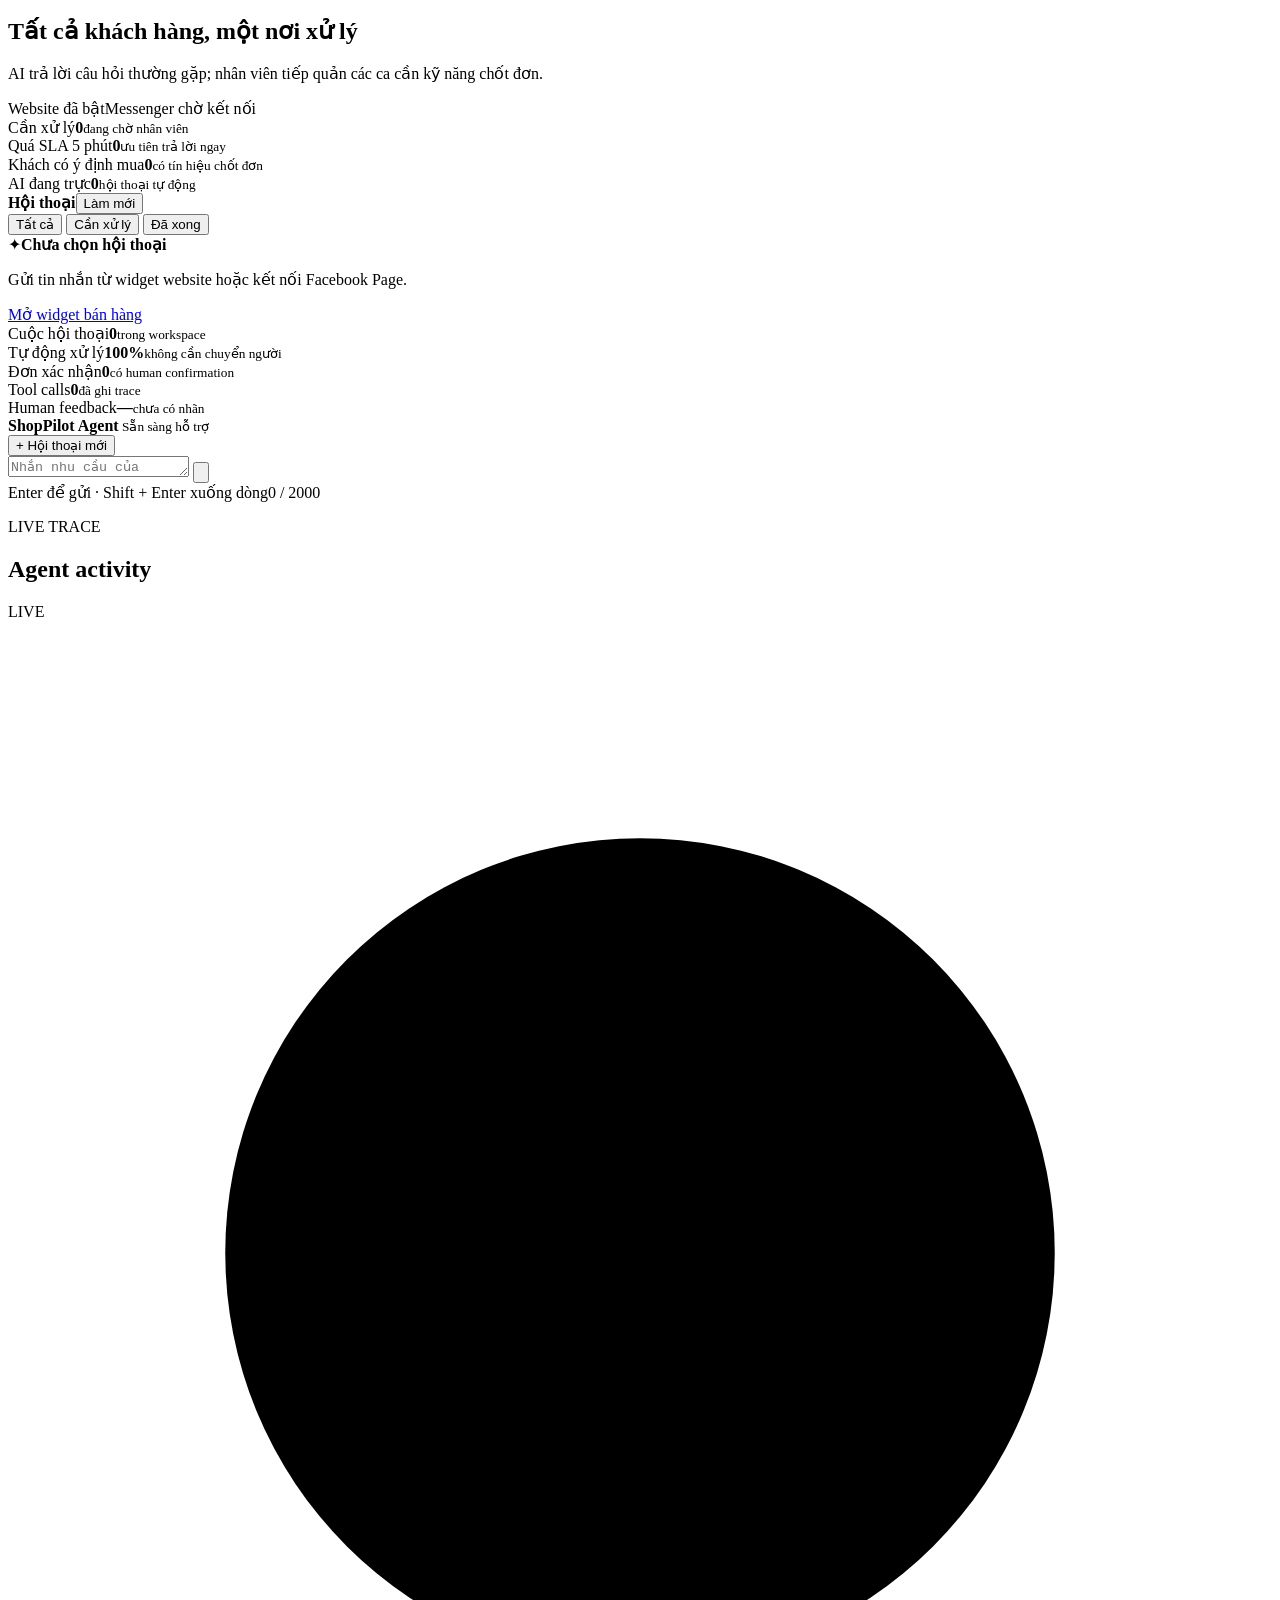
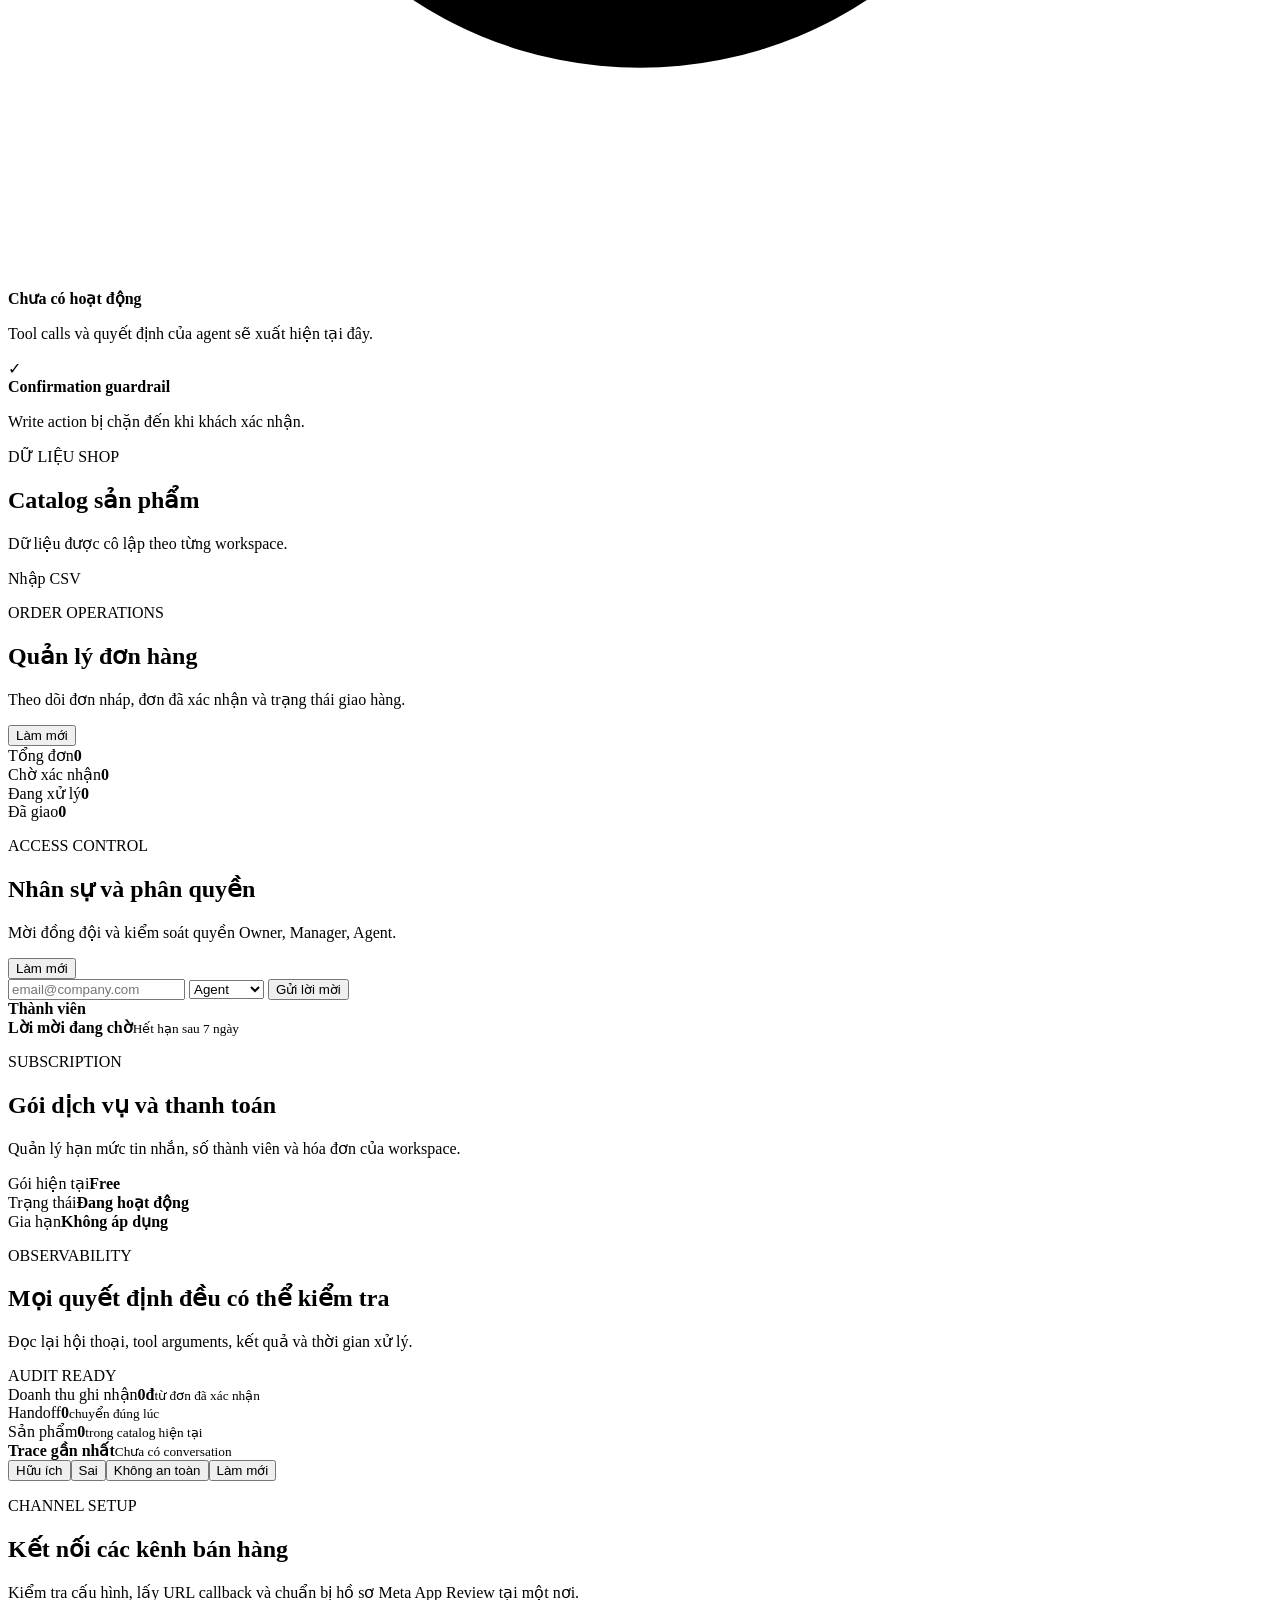
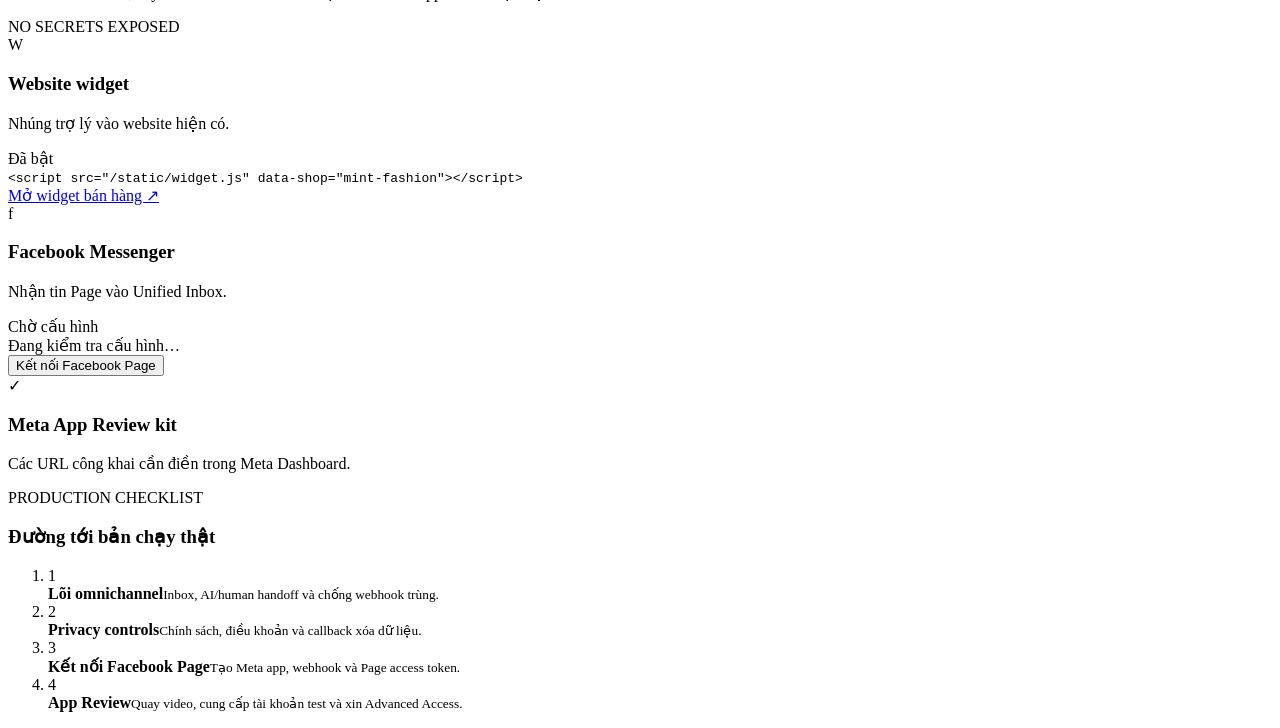
==== commit 05ef788c: "feat: complete team orders and SaaS billing" ====
--- a/app/static/index.html
+++ b/app/static/index.html
@@ -43,6 +43,18 @@
           <span class="nav-icon"><svg viewBox="0 0 24 24"><path d="M4 7h16M4 12h16M4 17h10"/></svg></span>
           Catalog <span class="nav-count" id="catalog-count">0</span>
         </button>
+        <button class="nav-item" data-view="orders">
+          <span class="nav-icon"><svg viewBox="0 0 24 24"><path d="M5 4h14v16H5zM8 8h8M8 12h8M8 16h5"/></svg></span>
+          Orders <span class="nav-count" id="orders-count">0</span>
+        </button>
+        <button class="nav-item" data-view="team">
+          <span class="nav-icon"><svg viewBox="0 0 24 24"><path d="M16 21v-2a4 4 0 0 0-4-4H6a4 4 0 0 0-4 4v2M9 11a4 4 0 1 0 0-8 4 4 0 0 0 0 8M22 21v-2a4 4 0 0 0-3-3.87M16 3.13a4 4 0 0 1 0 7.75"/></svg></span>
+          Team <span class="nav-count" id="team-count">0</span>
+        </button>
+        <button class="nav-item" data-view="billing">
+          <span class="nav-icon"><svg viewBox="0 0 24 24"><path d="M3 6h18v12H3zM3 10h18M7 15h4"/></svg></span>
+          Billing <span class="nav-count" id="billing-plan">FREE</span>
+        </button>
         <button class="nav-item" data-view="observability">
           <span class="nav-icon"><svg viewBox="0 0 24 24"><path d="M4 19V9m6 10V5m6 14v-7m4 7H2"/></svg></span>
           Traces & metrics
@@ -104,7 +116,7 @@
             <div id="conversation-list" class="conversation-list"></div>
           </aside>
           <section class="thread-panel">
-            <div class="thread-empty" id="thread-empty"><span>✦</span><strong>Chưa chọn hội thoại</strong><p>Gửi thử tin nhắn từ widget website hoặc kết nối Facebook Page.</p><a href="/static/widget.html?shop=mint-fashion" target="_blank">Mở widget thử nghiệm</a></div>
+            <div class="thread-empty" id="thread-empty"><span>✦</span><strong>Chưa chọn hội thoại</strong><p>Gửi tin nhắn từ widget website hoặc kết nối Facebook Page.</p><a href="/static/widget.html?shop=mint-fashion" target="_blank">Mở widget bán hàng</a></div>
             <div id="thread-content" class="thread-content" hidden>
               <header class="thread-head">
                 <div><strong id="thread-customer">Khách hàng</strong><small><span id="thread-channel">Website</span> · <span id="thread-status">AI đang xử lý</span></small></div>
@@ -173,13 +185,57 @@
         <div class="catalog-grid" id="catalog-grid"></div>
       </section>
 
+      <section class="view" id="view-orders">
+        <div class="section-toolbar">
+          <div><p class="section-kicker">ORDER OPERATIONS</p><h2>Quản lý đơn hàng</h2><p>Theo dõi đơn nháp, đơn đã xác nhận và trạng thái giao hàng.</p></div>
+          <button class="text-button" id="refresh-orders">Làm mới</button>
+        </div>
+        <div class="management-summary">
+          <article><span>Tổng đơn</span><strong id="orders-total">0</strong></article>
+          <article><span>Chờ xác nhận</span><strong id="orders-awaiting">0</strong></article>
+          <article><span>Đang xử lý</span><strong id="orders-processing">0</strong></article>
+          <article><span>Đã giao</span><strong id="orders-delivered">0</strong></article>
+        </div>
+        <div class="management-card"><div id="orders-table" class="management-list"></div></div>
+      </section>
+
+      <section class="view" id="view-team">
+        <div class="section-toolbar">
+          <div><p class="section-kicker">ACCESS CONTROL</p><h2>Nhân sự và phân quyền</h2><p>Mời đồng đội và kiểm soát quyền Owner, Manager, Agent.</p></div>
+          <button class="text-button" id="refresh-team">Làm mới</button>
+        </div>
+        <form class="invite-form" id="invite-form">
+          <input name="email" type="email" required placeholder="email@company.com" aria-label="Email nhân viên">
+          <select name="role" aria-label="Vai trò"><option value="agent">Agent</option><option value="manager">Manager</option></select>
+          <button type="submit">Gửi lời mời</button>
+        </form>
+        <div class="management-grid">
+          <div class="management-card"><header><strong>Thành viên</strong><small id="team-role-note"></small></header><div id="team-members" class="management-list"></div></div>
+          <div class="management-card"><header><strong>Lời mời đang chờ</strong><small>Hết hạn sau 7 ngày</small></header><div id="team-invitations" class="management-list"></div></div>
+        </div>
+      </section>
+
+      <section class="view" id="view-billing">
+        <div class="section-toolbar">
+          <div><p class="section-kicker">SUBSCRIPTION</p><h2>Gói dịch vụ và thanh toán</h2><p>Quản lý hạn mức tin nhắn, số thành viên và hóa đơn của workspace.</p></div>
+          <button class="text-button" id="billing-portal" hidden>Quản lý thanh toán</button>
+        </div>
+        <div class="billing-status" id="billing-status">
+          <div><span>Gói hiện tại</span><strong id="billing-current-plan">Free</strong></div>
+          <div><span>Trạng thái</span><strong id="billing-current-status">Đang hoạt động</strong></div>
+          <div><span>Gia hạn</span><strong id="billing-renewal">Không áp dụng</strong></div>
+        </div>
+        <div class="billing-grid" id="billing-plans"></div>
+        <p class="billing-note" id="billing-note"></p>
+      </section>
+
       <section class="view" id="view-observability">
         <div class="observability-hero">
           <div><p class="section-kicker">OBSERVABILITY</p><h2>Mọi quyết định đều có thể kiểm tra</h2><p>Đọc lại hội thoại, tool arguments, kết quả và thời gian xử lý.</p></div>
           <span class="audit-badge">AUDIT READY</span>
         </div>
         <div class="metric-strip large">
-          <article><span>Doanh thu demo</span><strong id="metric-revenue">0đ</strong><small>từ đơn đã xác nhận</small></article>
+          <article><span>Doanh thu ghi nhận</span><strong id="metric-revenue">0đ</strong><small>từ đơn đã xác nhận</small></article>
           <article><span>Handoff</span><strong id="metric-handoffs">0</strong><small>chuyển đúng lúc</small></article>
           <article><span>Sản phẩm</span><strong id="metric-products">0</strong><small>trong catalog hiện tại</small></article>
         </div>
@@ -198,7 +254,7 @@
           <article class="integration-card channel-card">
             <div class="integration-card-head"><span class="integration-logo web-logo">W</span><div><h3>Website widget</h3><p>Nhúng trợ lý vào website hiện có.</p></div><span class="connection-badge connected">Đã bật</span></div>
             <div class="code-block"><code>&lt;script src="/static/widget.js" data-shop="mint-fashion"&gt;&lt;/script&gt;</code></div>
-            <a class="integration-action" href="/static/widget.html?shop=mint-fashion" target="_blank">Mở widget thử nghiệm ↗</a>
+            <a class="integration-action" href="/static/widget.html?shop=mint-fashion" target="_blank">Mở widget bán hàng ↗</a>
           </article>
 
           <article class="integration-card channel-card">
@@ -213,12 +269,12 @@
           </article>
 
           <article class="integration-card roadmap-card">
-            <p class="section-kicker">PILOT CHECKLIST</p>
+            <p class="section-kicker">PRODUCTION CHECKLIST</p>
             <h3>Đường tới bản chạy thật</h3>
             <ol class="setup-steps">
               <li class="done"><span>1</span><div><strong>Lõi omnichannel</strong><small>Inbox, AI/human handoff và chống webhook trùng.</small></div></li>
               <li class="done"><span>2</span><div><strong>Privacy controls</strong><small>Chính sách, điều khoản và callback xóa dữ liệu.</small></div></li>
-              <li><span>3</span><div><strong>Kết nối Page pilot</strong><small>Tạo Meta app, webhook và Page access token.</small></div></li>
+              <li><span>3</span><div><strong>Kết nối Facebook Page</strong><small>Tạo Meta app, webhook và Page access token.</small></div></li>
               <li><span>4</span><div><strong>App Review</strong><small>Quay video, cung cấp tài khoản test và xin Advanced Access.</small></div></li>
             </ol>
           </article>
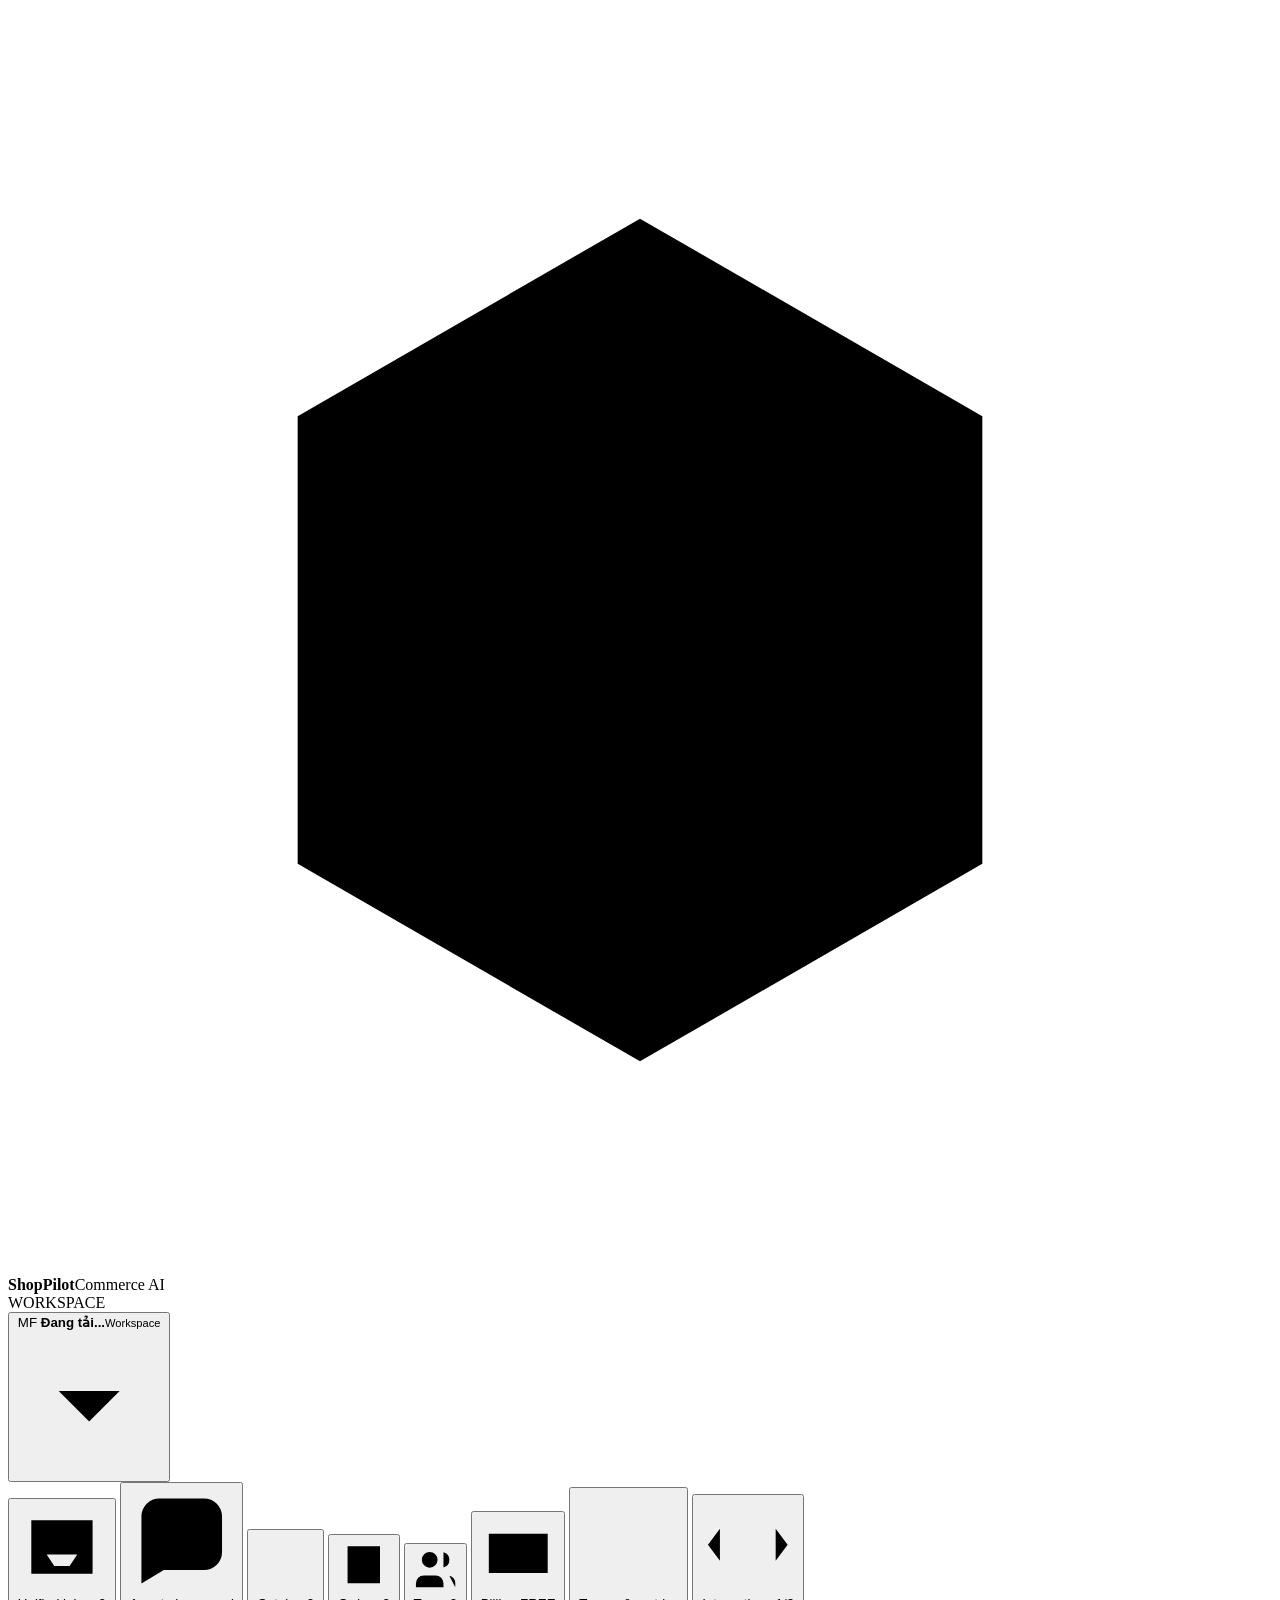
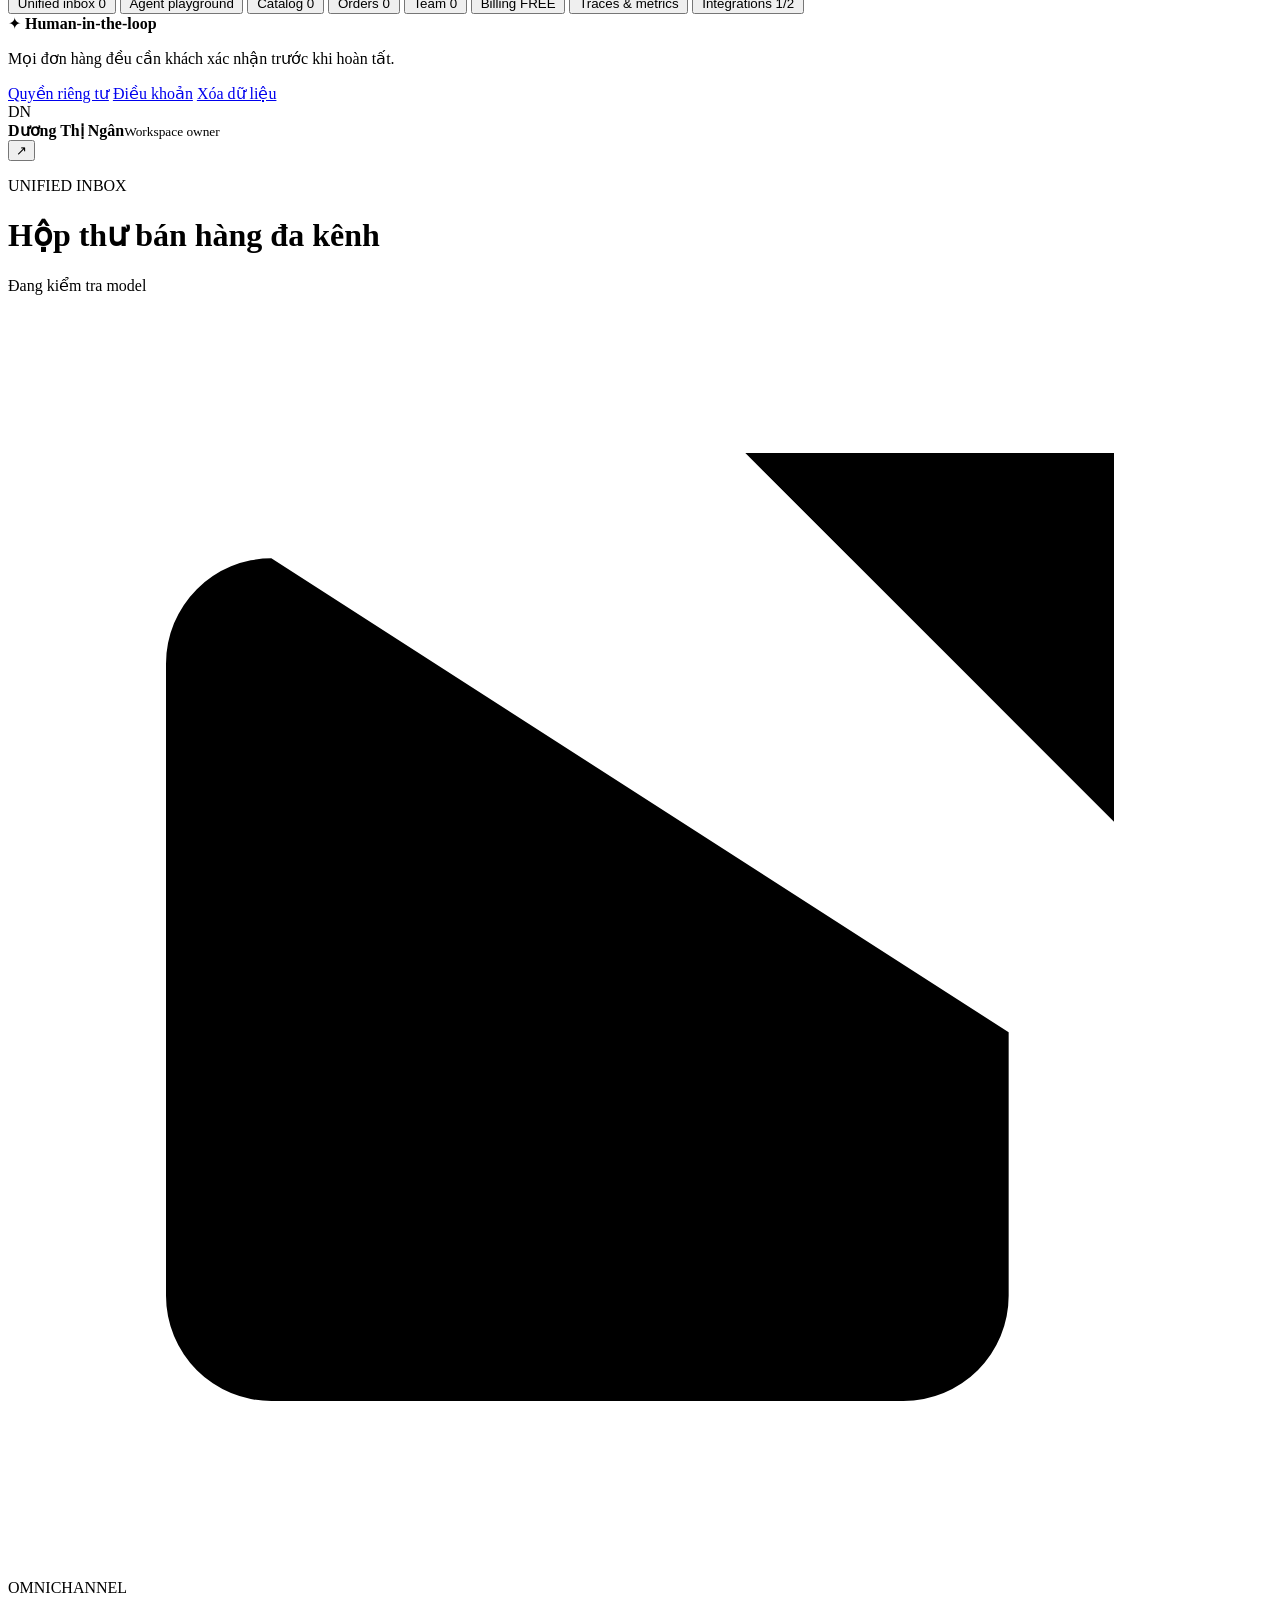
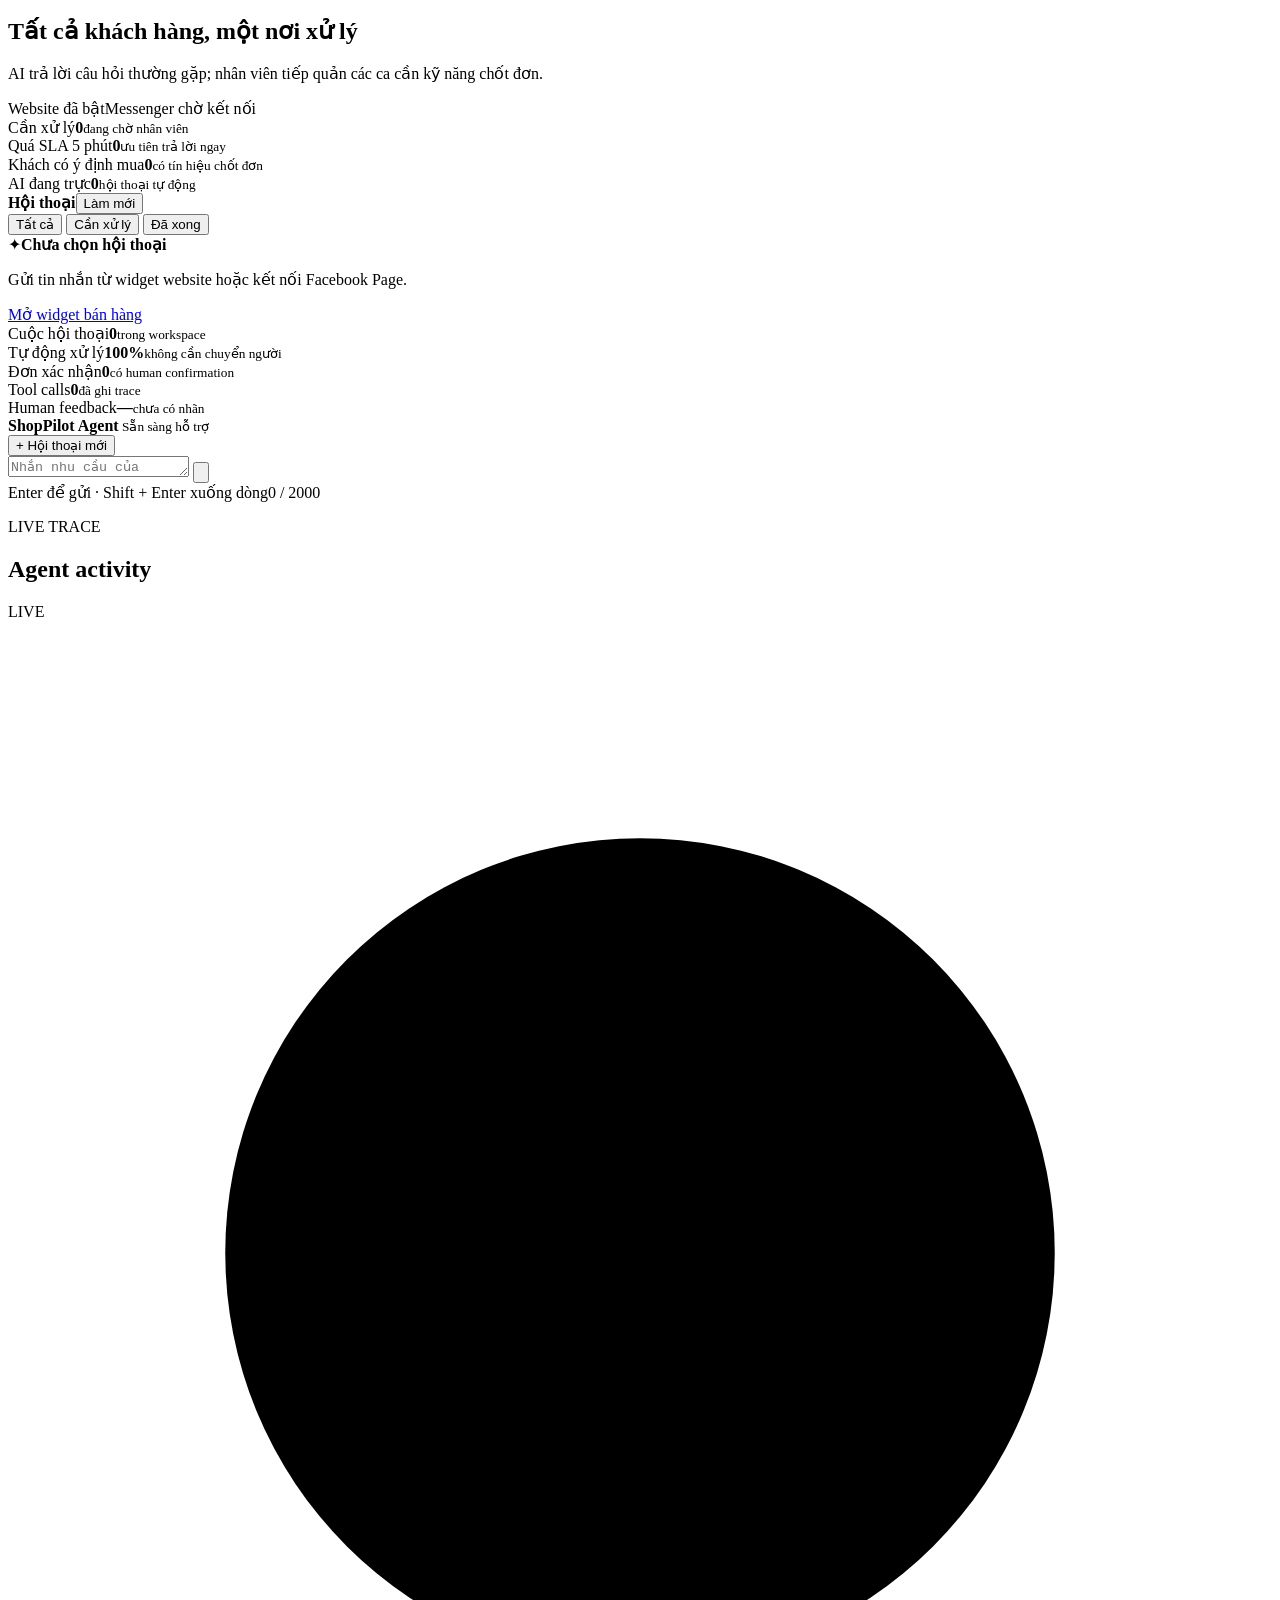
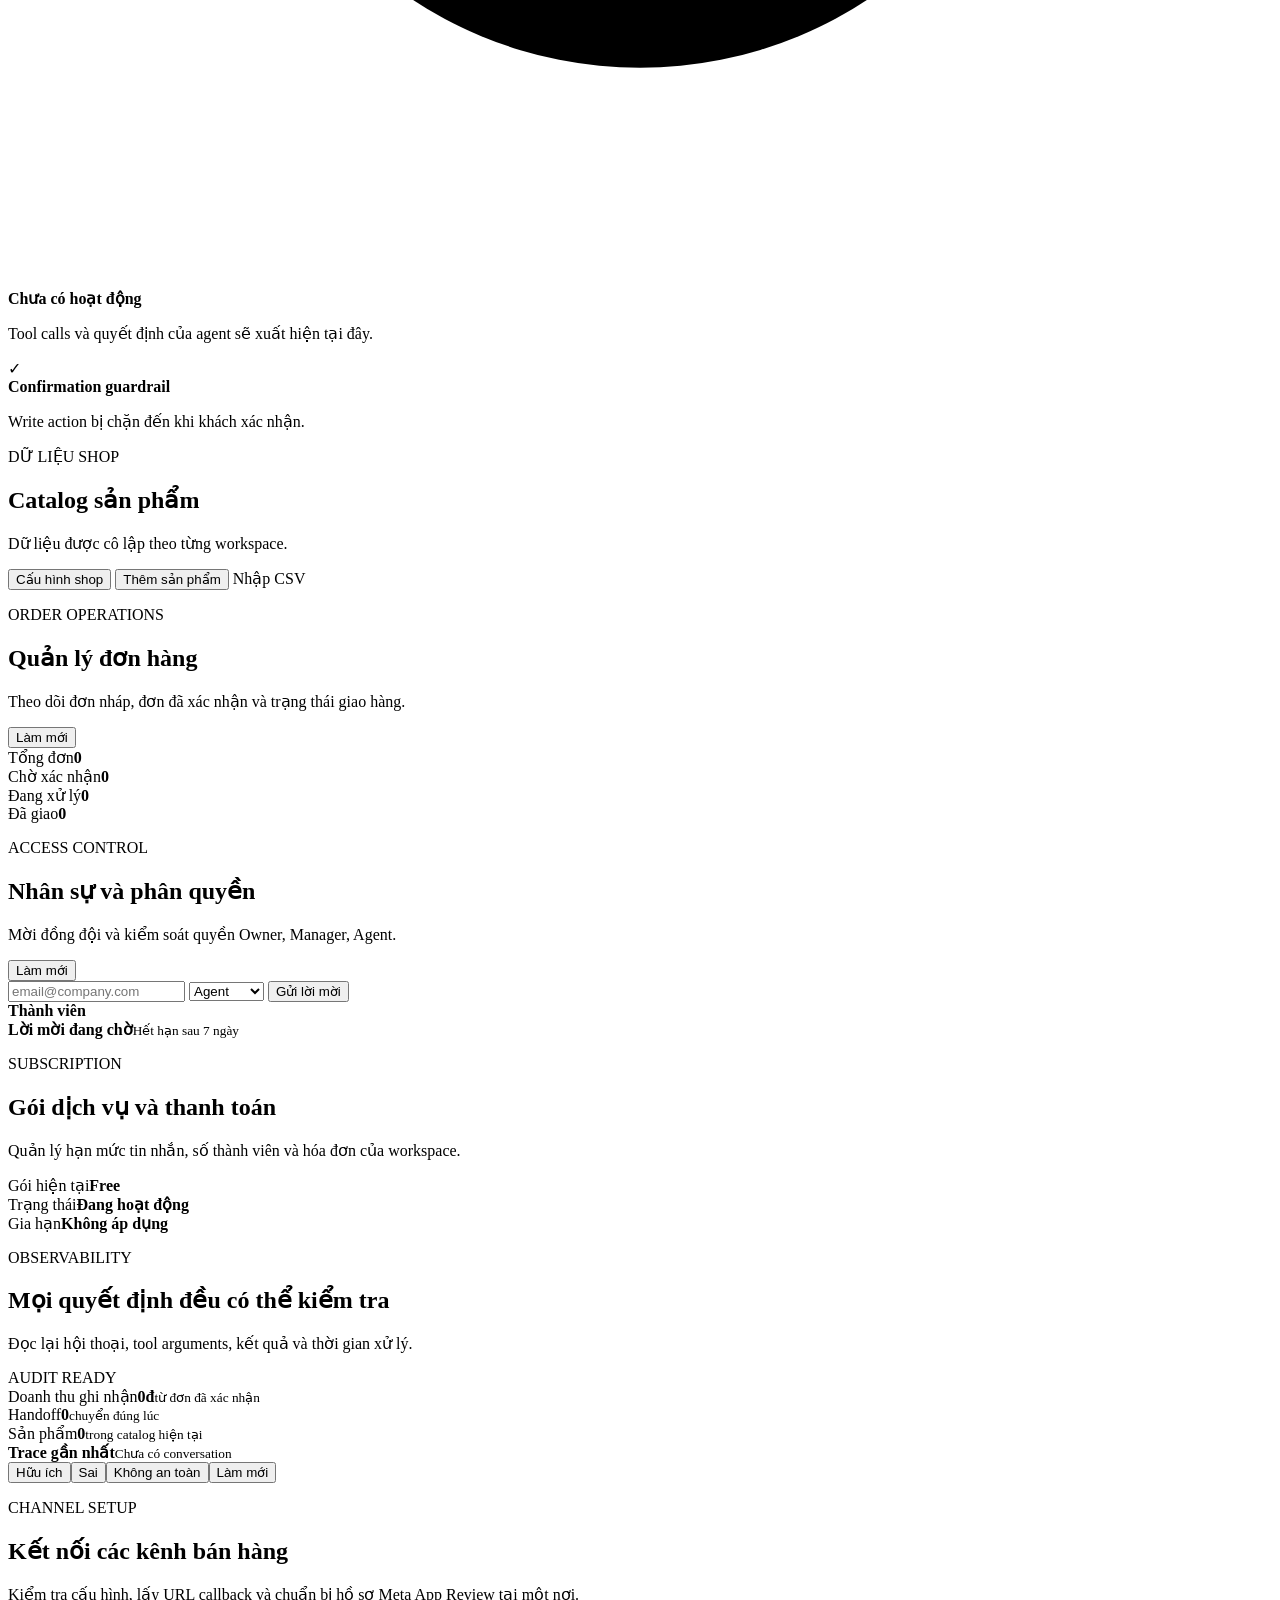
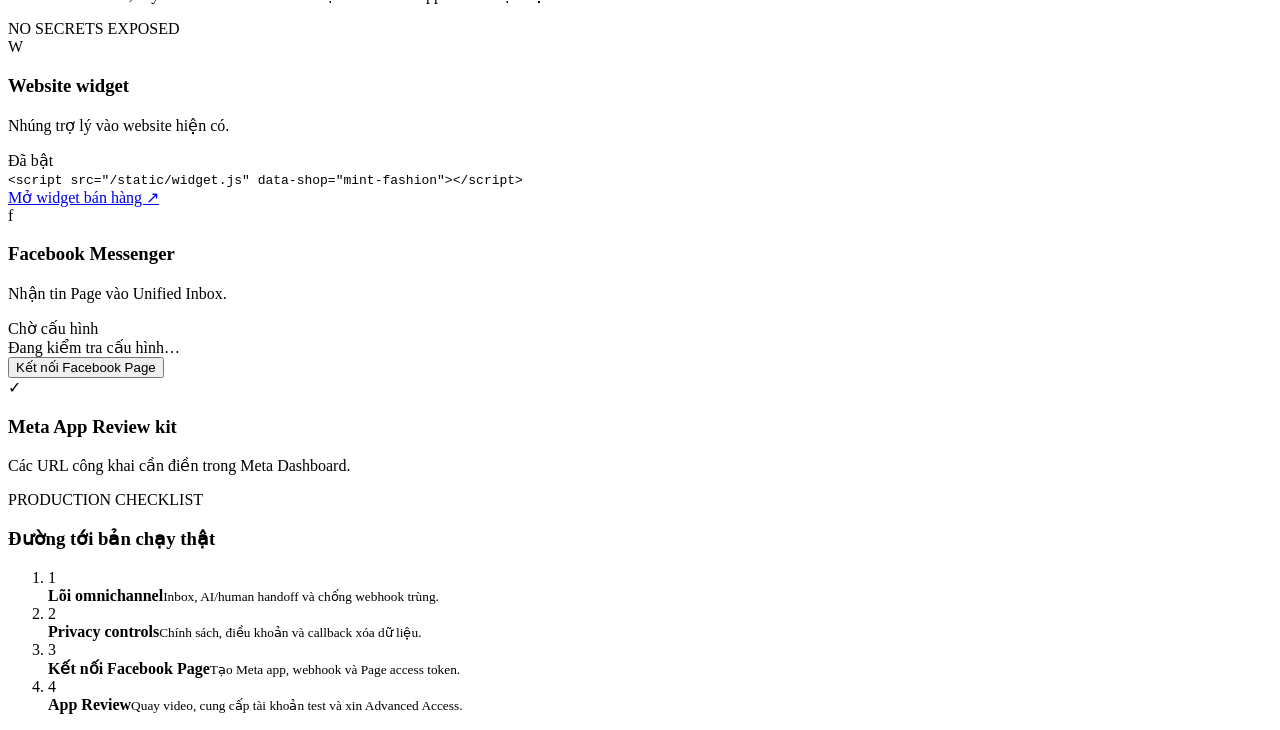
==== commit acd8b1b7: "feat: harden shop workflows and production release gates" ====
--- a/app/static/index.html
+++ b/app/static/index.html
@@ -180,9 +180,41 @@
       <section class="view" id="view-catalog">
         <div class="section-toolbar">
           <div><p class="section-kicker">DỮ LIỆU SHOP</p><h2>Catalog sản phẩm</h2><p>Dữ liệu được cô lập theo từng workspace.</p></div>
-          <label class="upload-button">Nhập CSV<input id="csv-input" type="file" accept=".csv" hidden></label>
+          <div class="catalog-actions" id="catalog-actions">
+            <button class="text-button" id="edit-shop" type="button">Cấu hình shop</button>
+            <button class="text-button" id="add-product" type="button">Thêm sản phẩm</button>
+            <label class="upload-button">Nhập CSV<input id="csv-input" type="file" accept=".csv" hidden></label>
+          </div>
         </div>
         <div class="catalog-grid" id="catalog-grid"></div>
+        <dialog id="product-editor" class="product-editor">
+          <form id="product-form">
+            <h2 id="product-editor-title">Thêm sản phẩm</h2>
+            <input name="product_id" type="hidden">
+            <label>SKU<input name="sku" required minlength="2" maxlength="50"></label>
+            <label>Tên sản phẩm<input name="name" required minlength="2" maxlength="160"></label>
+            <label>Danh mục<input name="category" required minlength="2" maxlength="60"></label>
+            <label>Giá (VND)<input name="price" type="number" required min="0" step="1"></label>
+            <label>Tồn kho<input name="stock" type="number" required min="0" step="1"></label>
+            <label>Mô tả<textarea name="description" maxlength="1000"></textarea></label>
+            <label>Thuộc tính (JSON)<textarea name="attributes" spellcheck="false">{}</textarea></label>
+            <p id="product-form-error" role="alert" hidden></p>
+            <div class="catalog-actions"><button type="button" id="cancel-product">Hủy</button><button type="submit" id="save-product">Lưu sản phẩm</button></div>
+          </form>
+        </dialog>
+        <dialog id="shop-editor" class="product-editor">
+          <form id="shop-form">
+            <h2>Cấu hình shop và kiến thức AI</h2>
+            <label>Tên shop<input name="name" required minlength="2" maxlength="100"></label>
+            <label>Danh mục<input name="category" required minlength="2" maxlength="60"></label>
+            <label>Giới thiệu<input name="tagline" required minlength="2" maxlength="160"></label>
+            <label>Chính sách thực tế của shop<textarea name="policy_text" required minlength="20" maxlength="8000"></textarea></label>
+            <label>Cách AI tư vấn<textarea name="voice" required minlength="2" maxlength="500"></textarea></label>
+            <p>Chỉ nhập chính sách shop thực sự áp dụng. AI dùng thông tin này để tư vấn khách.</p>
+            <p id="shop-form-error" role="alert" hidden></p>
+            <div class="catalog-actions"><button type="button" id="cancel-shop">Hủy</button><button type="submit" id="save-shop">Lưu cấu hình</button></div>
+          </form>
+        </dialog>
       </section>
 
       <section class="view" id="view-orders">
@@ -283,6 +315,8 @@
     </main>
   </div>
   <div class="toast" id="toast" role="status"></div>
-  <script src="/static/app.js" defer></script>
+  <link rel="stylesheet" href="/static/catalog.css?v=1.2.0">
+  <script src="/static/catalog.js?v=1.2.0" defer></script>
+  <script src="/static/app.js?v=1.2.0" defer></script>
 </body>
 </html>
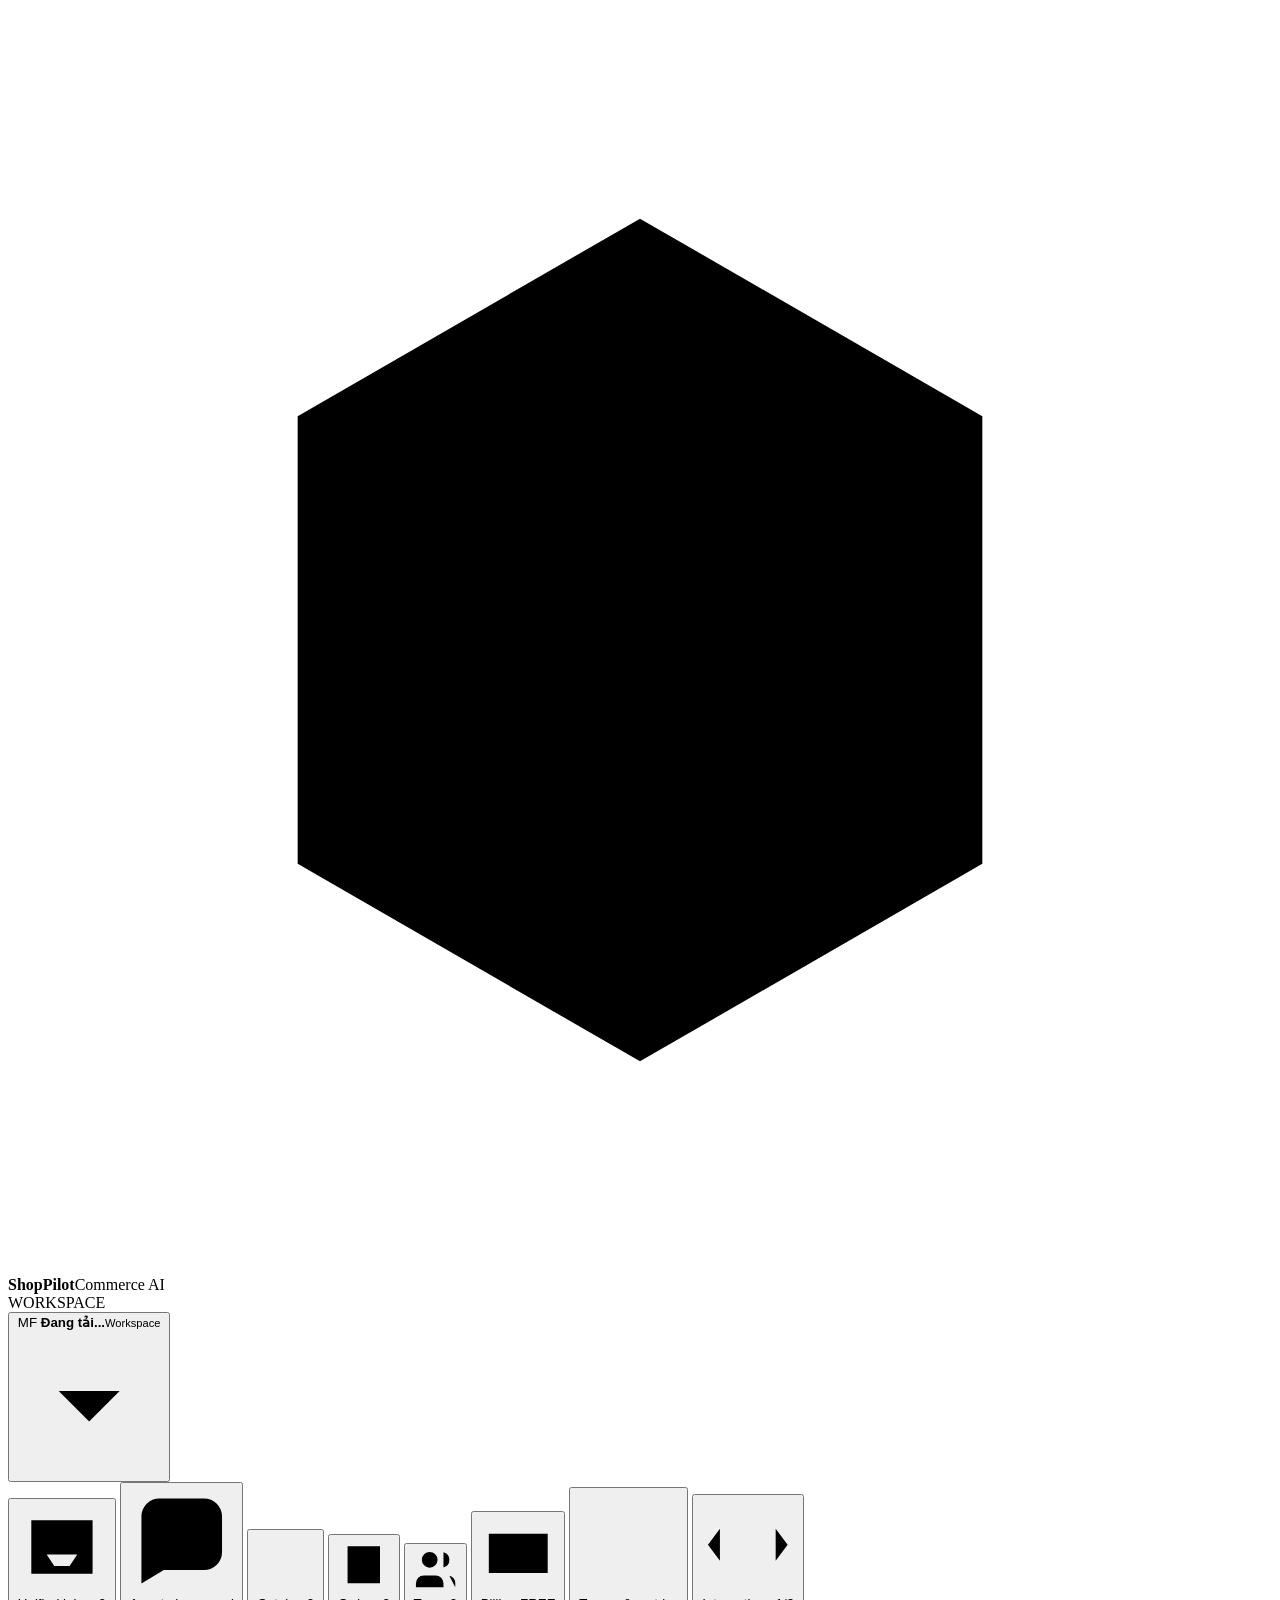
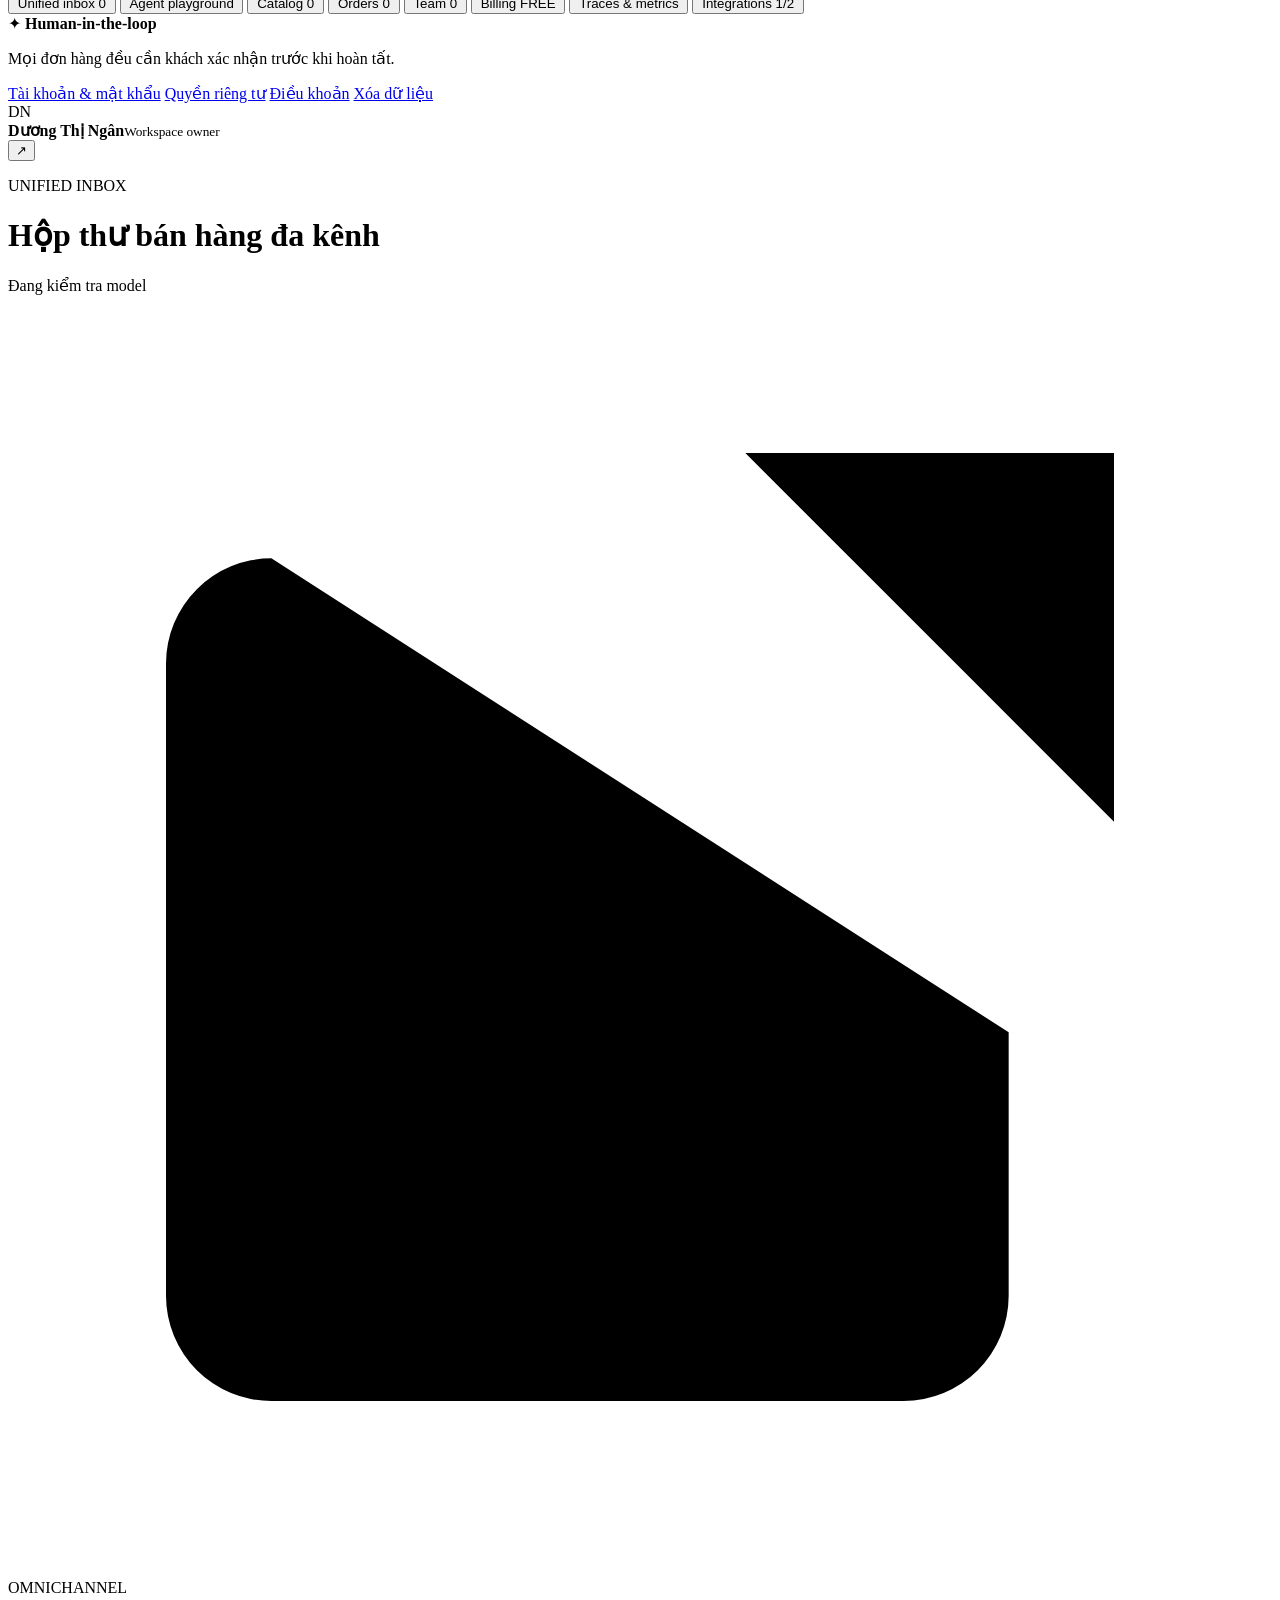
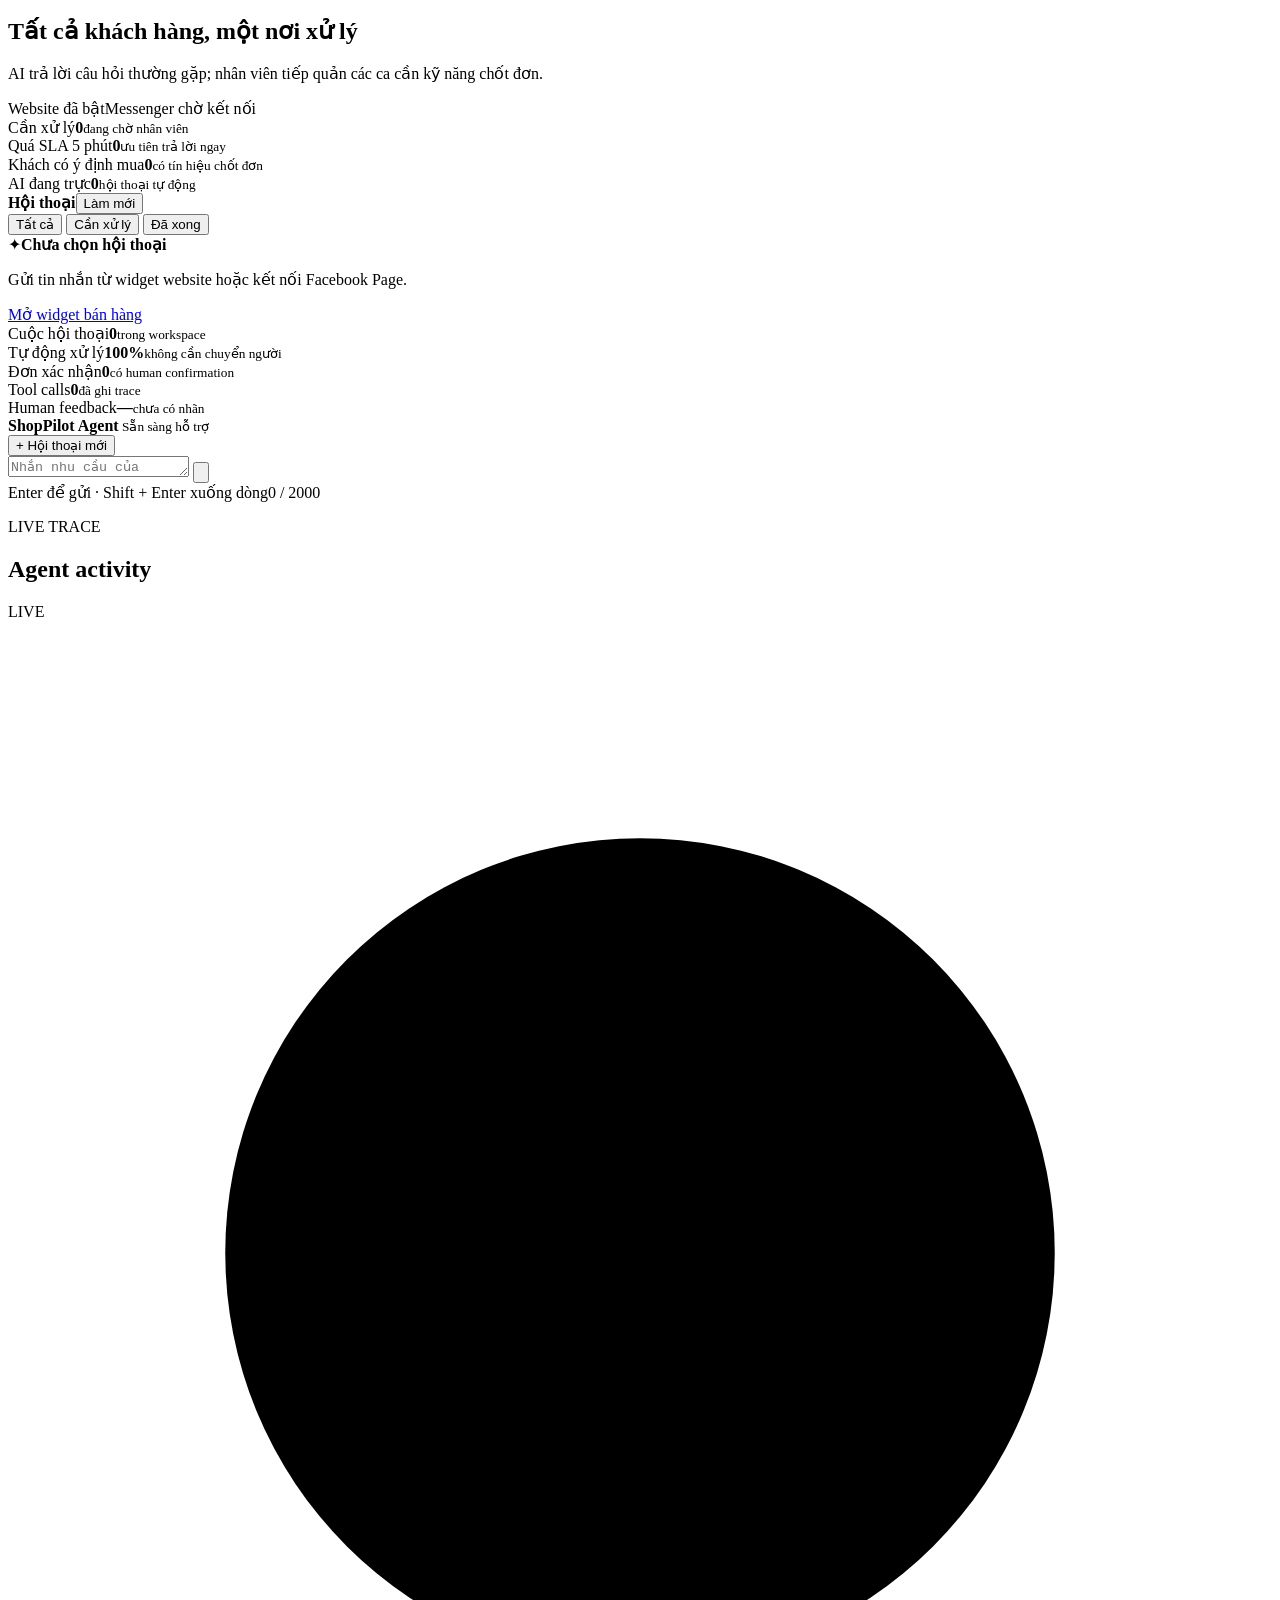
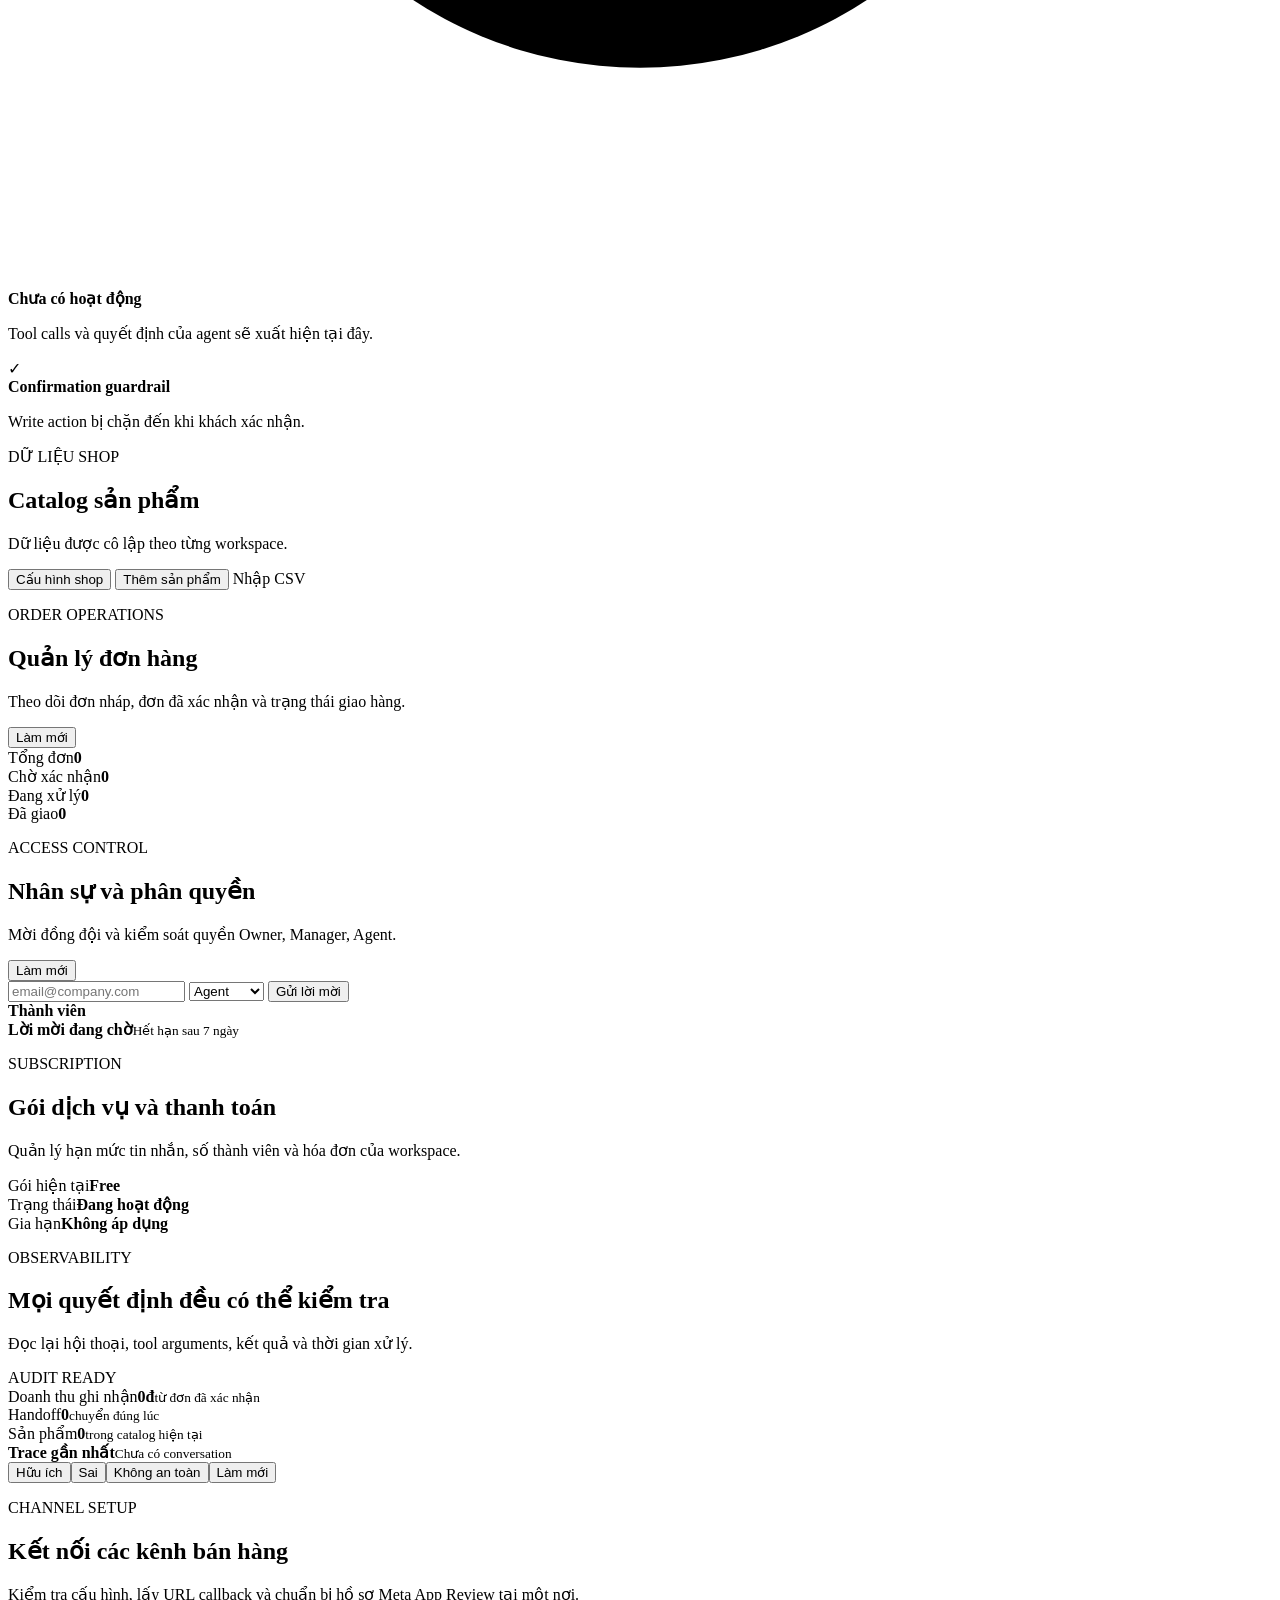
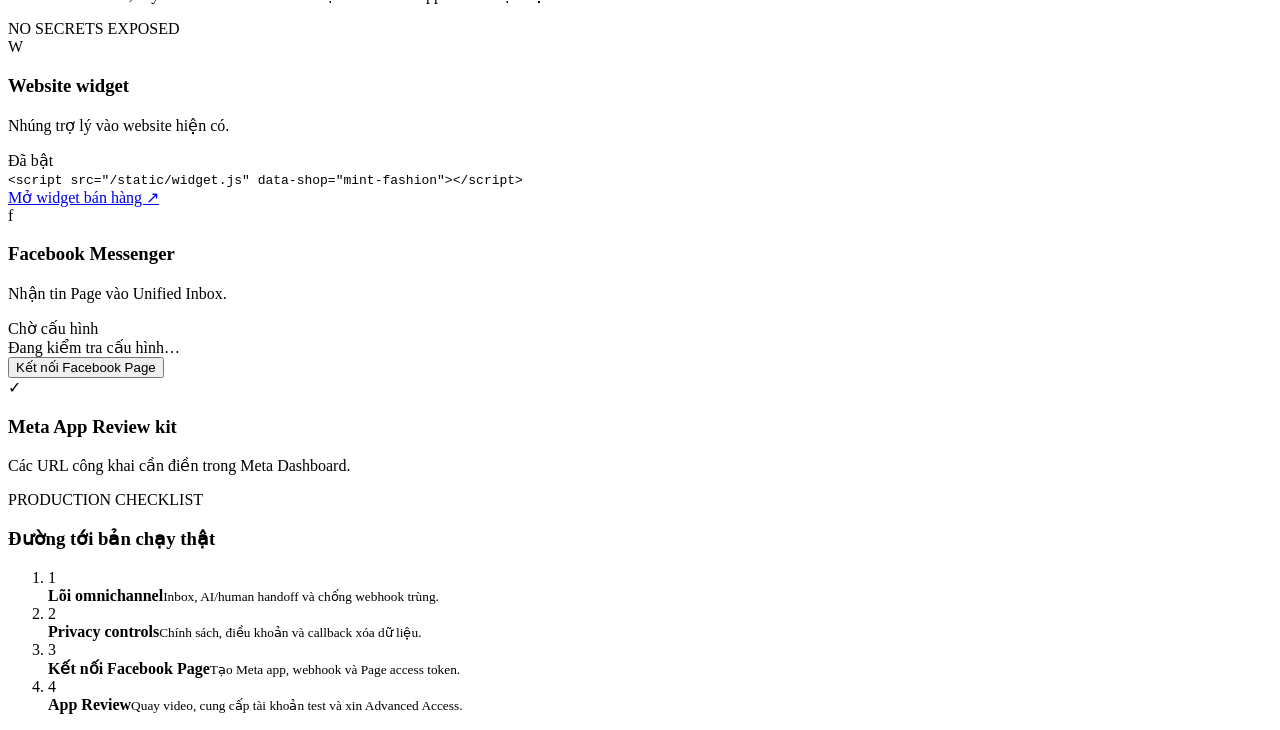
==== commit db22767a: "feat: complete account security and release readiness" ====
--- a/app/static/index.html
+++ b/app/static/index.html
@@ -71,6 +71,8 @@
         <p>Mọi đơn hàng đều cần khách xác nhận trước khi hoàn tất.</p>
       </div>
       <div class="legal-links" aria-label="Thông tin pháp lý">
+        <a href="/admin" id="platform-admin-link" hidden>Quản trị nền tảng</a>
+        <a href="/account">Tài khoản & mật khẩu</a>
         <a href="/privacy" target="_blank">Quyền riêng tư</a>
         <a href="/terms" target="_blank">Điều khoản</a>
         <a href="/data-deletion" target="_blank">Xóa dữ liệu</a>
@@ -315,8 +317,8 @@
     </main>
   </div>
   <div class="toast" id="toast" role="status"></div>
-  <link rel="stylesheet" href="/static/catalog.css?v=1.2.0">
-  <script src="/static/catalog.js?v=1.2.0" defer></script>
-  <script src="/static/app.js?v=1.2.0" defer></script>
+  <link rel="stylesheet" href="/static/catalog.css?v=1.4.0">
+  <script src="/static/catalog.js?v=1.4.0" defer></script>
+  <script src="/static/app.js?v=1.4.0" defer></script>
 </body>
 </html>
